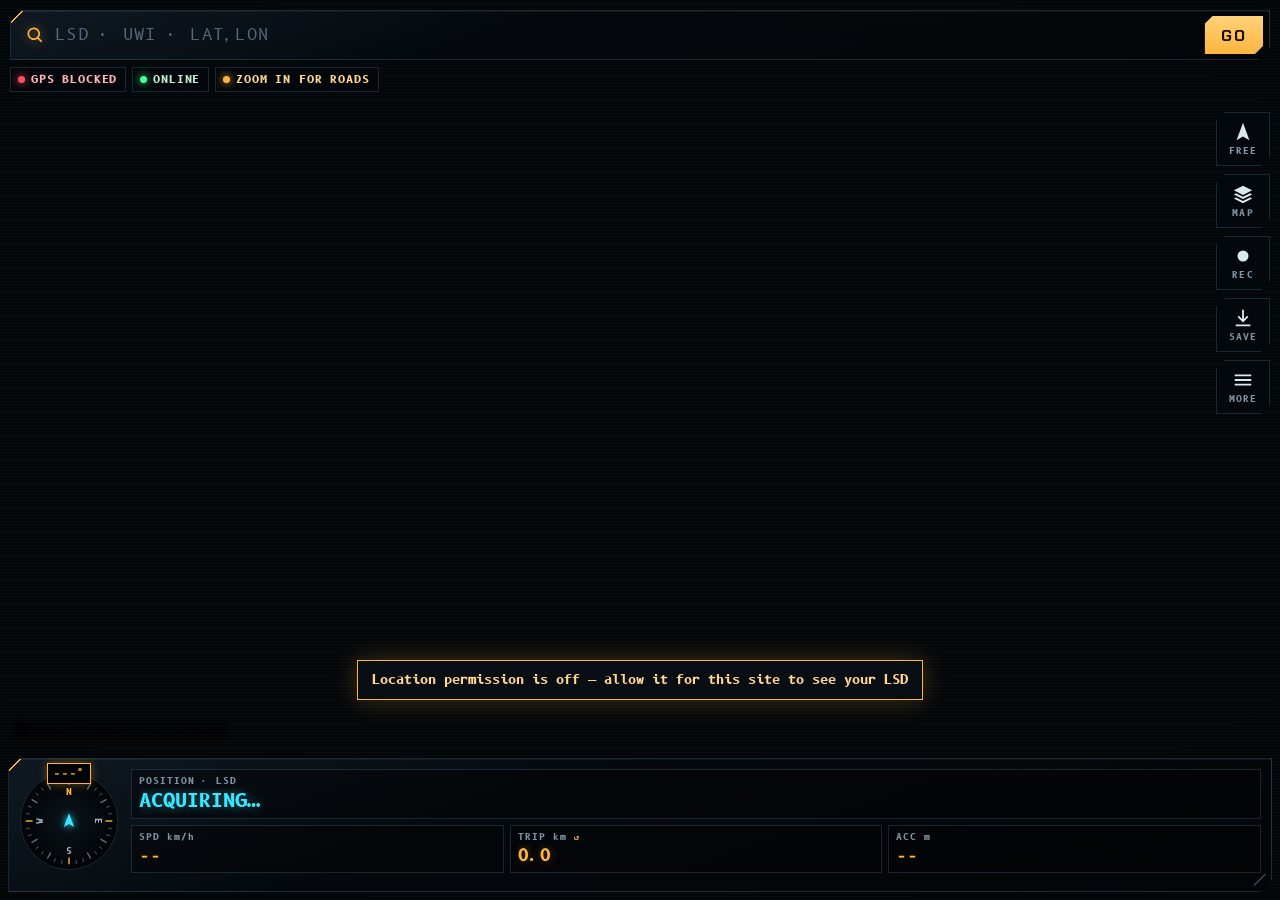
==== index.html @ f32aede1 "LEASELINE: Alberta lease navigation web app Offline LSD lookup for all of Alberta, province road lay" ====
<!DOCTYPE html>
<html lang="en">
<head>
<meta charset="utf-8">
<meta name="viewport" content="width=device-width,initial-scale=1,maximum-scale=1,viewport-fit=cover">
<meta name="theme-color" content="#04070a">
<meta name="apple-mobile-web-app-capable" content="yes">
<meta name="mobile-web-app-capable" content="yes">
<meta name="apple-mobile-web-app-status-bar-style" content="black-translucent">
<meta name="apple-mobile-web-app-title" content="Leaseline">
<title>LEASELINE — Alberta Lease Navigation</title>
<link rel="manifest" href="manifest.webmanifest">
<link rel="icon" href="icons/icon-192.png">
<link rel="apple-touch-icon" href="icons/apple-touch-icon.png">
<link rel="stylesheet" href="vendor/maplibre-gl.css">
<link rel="stylesheet" href="css/app.css">
</head>
<body>
<div id="map"></div>
<canvas id="labels"></canvas>
<div id="vignette"></div>

<!-- top: search + status -->
<header id="top">
  <form id="searchForm" class="glass cut" autocomplete="off">
    <svg class="ico" viewBox="0 0 24 24"><path d="M10.5 3a7.5 7.5 0 0 1 5.9 12.1l4.2 4.2-1.4 1.4-4.2-4.2A7.5 7.5 0 1 1 10.5 3zm0 2a5.5 5.5 0 1 0 0 11 5.5 5.5 0 0 0 0-11z"/></svg>
    <input id="q" inputmode="text" spellcheck="false" autocapitalize="characters" placeholder="LSD · UWI · LAT,LON">
    <button type="submit" class="go">GO</button>
  </form>
  <div id="suggest" class="glass hidden"></div>
  <div id="chips">
    <span class="chip" id="chipGps"><i></i>GPS —</span>
    <span class="chip" id="chipNet"><i></i>NET</span>
    <span class="chip" id="chipData"><i></i>ROADS —</span>
  </div>
</header>

<!-- nav banner -->
<section id="navBanner" class="glass cut hidden">
  <div class="mvr"><svg id="mvrIcon" viewBox="0 0 64 64"></svg></div>
  <div class="mvt">
    <div class="mvd"><b id="mvDist">—</b><span id="mvKm"></span></div>
    <div id="mvText">—</div>
    <div id="mvNext" class="dim"></div>
  </div>
</section>

<!-- right rail -->
<nav id="rail">
  <button class="rb" id="bFollow" title="Follow"><svg viewBox="0 0 24 24"><path d="M12 2l7 19-7-4-7 4z"/></svg><span>FREE</span></button>
  <button class="rb" id="bLayers" title="Layers"><svg viewBox="0 0 24 24"><path d="M12 3l10 5-10 5L2 8zm-7.6 8.3L12 15l7.6-3.7L22 12.5 12 17.5 2 12.5zm0 4.5L12 19.5l7.6-3.7L22 17 12 22 2 17z"/></svg><span>MAP</span></button>
  <button class="rb" id="bRec" title="Record track"><svg viewBox="0 0 24 24"><circle cx="12" cy="12" r="6"/></svg><span>REC</span></button>
  <button class="rb" id="bPacks" title="Offline"><svg viewBox="0 0 24 24"><path d="M11 3h2v10l3.5-3.5 1.4 1.4L12 16.8l-5.9-5.9 1.4-1.4L11 13zM4 19h16v2H4z"/></svg><span>SAVE</span></button>
  <button class="rb" id="bMenu" title="Menu"><svg viewBox="0 0 24 24"><path d="M3 6h18v2H3zm0 5h18v2H3zm0 5h18v2H3z"/></svg><span>MORE</span></button>
</nav>

<!-- probe (tap on map) -->
<div id="probe" class="glass cut hidden"></div>

<!-- bottom HUD -->
<footer id="hud" class="glass cut">
  <div id="hsiWrap">
    <svg id="hsi" viewBox="-60 -60 120 120"></svg>
    <div id="hdgBox">---°</div>
  </div>
  <div id="readouts">
    <div class="ro wide"><label>POSITION · LSD</label><b id="roLsd">ACQUIRING…</b></div>
    <div class="ro"><label>SPD km/h</label><b id="roSpd">--</b></div>
    <div class="ro tap" id="roOdoBox"><label>TRIP km <em>↺</em></label><b id="roOdo">0.0</b></div>
    <div class="ro"><label>ACC m</label><b id="roAcc">--</b></div>
  </div>
  <div id="target" class="hidden">
    <div class="tgtTop">
      <div><label>TARGET</label><b id="tgLabel">—</b></div>
      <div class="tgtNums"><span id="tgDist">—</span><span id="tgBrg">—</span></div>
      <button class="x" id="tgClear" aria-label="Clear target">✕</button>
    </div>
    <div class="tgtBtns">
      <button class="act prime" id="bRoute">ROUTE</button>
      <button class="act" id="bWx">LEASE WX</button>
      <button class="act" id="bShare">SHARE</button>
      <button class="act" id="bPin">PIN</button>
    </div>
  </div>
  <div id="navBar" class="hidden">
    <div class="ro"><label>REMAIN</label><b id="nvRem">—</b></div>
    <div class="ro"><label>ETA</label><b id="nvEta">—</b></div>
    <div class="ro"><label>ROUTE km</label><b id="nvAlong">—</b></div>
    <button class="act" id="bLog">ROAD LOG</button>
    <button class="act warn" id="bEnd">END</button>
  </div>
</footer>

<!-- sheets -->
<div id="sheetBack" class="hidden"></div>
<section id="sheet" class="glass cut hidden"><div class="grab"></div><div id="sheetBody"></div></section>

<div id="toast" class="hidden"></div>
<div id="busy" class="hidden"><div class="ring"></div><div id="busyText">WORKING</div></div>

<!-- boot -->
<div id="boot">
  <div class="bootGrid"></div>
  <div class="bootInner">
    <div class="logo"><span>LEASE</span><span class="l2">LINE</span></div>
    <div class="sub">ALBERTA LEASE NAVIGATION SYSTEM</div>
    <ul id="bootLog"></ul>
    <div class="bar"><i id="bootBar"></i></div>
  </div>
</div>

<script src="vendor/maplibre-gl.js"></script>
<script type="module" src="js/app.js"></script>
</body>
</html>
---- vendor/maplibre-gl.css ----
.maplibregl-map{font:12px/20px Helvetica Neue,Arial,Helvetica,sans-serif;overflow:hidden;position:relative;-webkit-tap-highlight-color:rgb(0 0 0/0)}.maplibregl-canvas{left:0;position:absolute;top:0}.maplibregl-map:fullscreen{height:100%;width:100%}.maplibregl-ctrl-group button.maplibregl-ctrl-compass{touch-action:none}.maplibregl-canvas-container.maplibregl-interactive,.maplibregl-ctrl-group button.maplibregl-ctrl-compass{cursor:grab;-webkit-user-select:none;-moz-user-select:none;user-select:none}.maplibregl-canvas-container.maplibregl-interactive.maplibregl-track-pointer{cursor:pointer}.maplibregl-canvas-container.maplibregl-interactive:active,.maplibregl-ctrl-group button.maplibregl-ctrl-compass:active{cursor:grabbing}.maplibregl-canvas-container.maplibregl-touch-zoom-rotate,.maplibregl-canvas-container.maplibregl-touch-zoom-rotate .maplibregl-canvas{touch-action:pan-x pan-y}.maplibregl-canvas-container.maplibregl-touch-drag-pan,.maplibregl-canvas-container.maplibregl-touch-drag-pan .maplibregl-canvas{touch-action:pinch-zoom}.maplibregl-canvas-container.maplibregl-touch-zoom-rotate.maplibregl-touch-drag-pan,.maplibregl-canvas-container.maplibregl-touch-zoom-rotate.maplibregl-touch-drag-pan .maplibregl-canvas{touch-action:none}.maplibregl-canvas-container.maplibregl-touch-drag-pan.maplibregl-cooperative-gestures,.maplibregl-canvas-container.maplibregl-touch-drag-pan.maplibregl-cooperative-gestures .maplibregl-canvas{touch-action:pan-x pan-y}.maplibregl-ctrl-bottom-left,.maplibregl-ctrl-bottom-right,.maplibregl-ctrl-top-left,.maplibregl-ctrl-top-right{pointer-events:none;position:absolute;z-index:2}.maplibregl-ctrl-top-left{left:0;top:0}.maplibregl-ctrl-top-right{right:0;top:0}.maplibregl-ctrl-bottom-left{bottom:0;left:0}.maplibregl-ctrl-bottom-right{bottom:0;right:0}.maplibregl-ctrl{clear:both;pointer-events:auto;transform:translate(0)}.maplibregl-ctrl-top-left .maplibregl-ctrl{float:left;margin:10px 0 0 10px}.maplibregl-ctrl-top-right .maplibregl-ctrl{float:right;margin:10px 10px 0 0}.maplibregl-ctrl-bottom-left .maplibregl-ctrl{float:left;margin:0 0 10px 10px}.maplibregl-ctrl-bottom-right .maplibregl-ctrl{float:right;margin:0 10px 10px 0}.maplibregl-ctrl-group{background:#fff;border-radius:4px}.maplibregl-ctrl-group:not(:empty){box-shadow:0 0 0 2px rgba(0,0,0,.1)}@media (forced-colors:active){.maplibregl-ctrl-group:not(:empty){box-shadow:0 0 0 2px ButtonText}}.maplibregl-ctrl-group button{background-color:transparent;border:0;box-sizing:border-box;cursor:pointer;display:block;height:29px;outline:none;padding:0;width:29px}.maplibregl-ctrl-group button+button{border-top:1px solid #ddd}.maplibregl-ctrl button .maplibregl-ctrl-icon{background-position:50%;background-repeat:no-repeat;display:block;height:100%;width:100%}@media (forced-colors:active){.maplibregl-ctrl-icon{background-color:transparent}.maplibregl-ctrl-group button+button{border-top:1px solid ButtonText}}.maplibregl-ctrl button::-moz-focus-inner{border:0;padding:0}.maplibregl-ctrl-attrib-button:focus,.maplibregl-ctrl-group button:focus{box-shadow:0 0 2px 2px #0096ff}.maplibregl-ctrl button:disabled{cursor:not-allowed}.maplibregl-ctrl button:disabled .maplibregl-ctrl-icon{opacity:.25}@media (hover:hover){.maplibregl-ctrl button:not(:disabled):hover{background-color:rgba(0,0,0,.05)}}.maplibregl-ctrl button:not(:disabled):active{background-color:rgba(0,0,0,.05)}.maplibregl-ctrl-group button:focus:focus-visible{box-shadow:0 0 2px 2px #0096ff}.maplibregl-ctrl-group button:focus:not(:focus-visible){box-shadow:none}.maplibregl-ctrl-group button:focus:first-child{border-radius:4px 4px 0 0}.maplibregl-ctrl-group button:focus:last-child{border-radius:0 0 4px 4px}.maplibregl-ctrl-group button:focus:only-child{border-radius:inherit}.maplibregl-ctrl button.maplibregl-ctrl-zoom-out .maplibregl-ctrl-icon{background-image:url("data:image/svg+xml;charset=utf-8,%3Csvg xmlns='http://www.w3.org/2000/svg' width='29' height='29' fill='%23333' viewBox='0 0 29 29'%3E%3Cpath d='M10 13c-.75 0-1.5.75-1.5 1.5S9.25 16 10 16h9c.75 0 1.5-.75 1.5-1.5S19.75 13 19 13z'/%3E%3C/svg%3E")}.maplibregl-ctrl button.maplibregl-ctrl-zoom-in .maplibregl-ctrl-icon{background-image:url("data:image/svg+xml;charset=utf-8,%3Csvg xmlns='http://www.w3.org/2000/svg' width='29' height='29' fill='%23333' viewBox='0 0 29 29'%3E%3Cpath d='M14.5 8.5c-.75 0-1.5.75-1.5 1.5v3h-3c-.75 0-1.5.75-1.5 1.5S9.25 16 10 16h3v3c0 .75.75 1.5 1.5 1.5S16 19.75 16 19v-3h3c.75 0 1.5-.75 1.5-1.5S19.75 13 19 13h-3v-3c0-.75-.75-1.5-1.5-1.5'/%3E%3C/svg%3E")}@media (forced-colors:active){.maplibregl-ctrl button.maplibregl-ctrl-zoom-out .maplibregl-ctrl-icon{background-image:url("data:image/svg+xml;charset=utf-8,%3Csvg xmlns='http://www.w3.org/2000/svg' width='29' height='29' fill='%23fff' viewBox='0 0 29 29'%3E%3Cpath d='M10 13c-.75 0-1.5.75-1.5 1.5S9.25 16 10 16h9c.75 0 1.5-.75 1.5-1.5S19.75 13 19 13z'/%3E%3C/svg%3E")}.maplibregl-ctrl button.maplibregl-ctrl-zoom-in .maplibregl-ctrl-icon{background-image:url("data:image/svg+xml;charset=utf-8,%3Csvg xmlns='http://www.w3.org/2000/svg' width='29' height='29' fill='%23fff' viewBox='0 0 29 29'%3E%3Cpath d='M14.5 8.5c-.75 0-1.5.75-1.5 1.5v3h-3c-.75 0-1.5.75-1.5 1.5S9.25 16 10 16h3v3c0 .75.75 1.5 1.5 1.5S16 19.75 16 19v-3h3c.75 0 1.5-.75 1.5-1.5S19.75 13 19 13h-3v-3c0-.75-.75-1.5-1.5-1.5'/%3E%3C/svg%3E")}}@media (forced-colors:active) and (prefers-color-scheme:light){.maplibregl-ctrl button.maplibregl-ctrl-zoom-out .maplibregl-ctrl-icon{background-image:url("data:image/svg+xml;charset=utf-8,%3Csvg xmlns='http://www.w3.org/2000/svg' width='29' height='29' viewBox='0 0 29 29'%3E%3Cpath d='M10 13c-.75 0-1.5.75-1.5 1.5S9.25 16 10 16h9c.75 0 1.5-.75 1.5-1.5S19.75 13 19 13z'/%3E%3C/svg%3E")}.maplibregl-ctrl button.maplibregl-ctrl-zoom-in .maplibregl-ctrl-icon{background-image:url("data:image/svg+xml;charset=utf-8,%3Csvg xmlns='http://www.w3.org/2000/svg' width='29' height='29' viewBox='0 0 29 29'%3E%3Cpath d='M14.5 8.5c-.75 0-1.5.75-1.5 1.5v3h-3c-.75 0-1.5.75-1.5 1.5S9.25 16 10 16h3v3c0 .75.75 1.5 1.5 1.5S16 19.75 16 19v-3h3c.75 0 1.5-.75 1.5-1.5S19.75 13 19 13h-3v-3c0-.75-.75-1.5-1.5-1.5'/%3E%3C/svg%3E")}}.maplibregl-ctrl button.maplibregl-ctrl-fullscreen .maplibregl-ctrl-icon{background-image:url("data:image/svg+xml;charset=utf-8,%3Csvg xmlns='http://www.w3.org/2000/svg' width='29' height='29' fill='%23333' viewBox='0 0 29 29'%3E%3Cpath d='M24 16v5.5c0 1.75-.75 2.5-2.5 2.5H16v-1l3-1.5-4-5.5 1-1 5.5 4 1.5-3zM6 16l1.5 3 5.5-4 1 1-4 5.5 3 1.5v1H7.5C5.75 24 5 23.25 5 21.5V16zm7-11v1l-3 1.5 4 5.5-1 1-5.5-4L6 13H5V7.5C5 5.75 5.75 5 7.5 5zm11 2.5c0-1.75-.75-2.5-2.5-2.5H16v1l3 1.5-4 5.5 1 1 5.5-4 1.5 3h1z'/%3E%3C/svg%3E")}.maplibregl-ctrl button.maplibregl-ctrl-shrink .maplibregl-ctrl-icon{background-image:url("data:image/svg+xml;charset=utf-8,%3Csvg xmlns='http://www.w3.org/2000/svg' width='29' height='29' viewBox='0 0 29 29'%3E%3Cpath d='M18.5 16c-1.75 0-2.5.75-2.5 2.5V24h1l1.5-3 5.5 4 1-1-4-5.5 3-1.5v-1zM13 18.5c0-1.75-.75-2.5-2.5-2.5H5v1l3 1.5L4 24l1 1 5.5-4 1.5 3h1zm3-8c0 1.75.75 2.5 2.5 2.5H24v-1l-3-1.5L25 5l-1-1-5.5 4L17 5h-1zM10.5 13c1.75 0 2.5-.75 2.5-2.5V5h-1l-1.5 3L5 4 4 5l4 5.5L5 12v1z'/%3E%3C/svg%3E")}@media (forced-colors:active){.maplibregl-ctrl button.maplibregl-ctrl-fullscreen .maplibregl-ctrl-icon{background-image:url("data:image/svg+xml;charset=utf-8,%3Csvg xmlns='http://www.w3.org/2000/svg' width='29' height='29' fill='%23fff' viewBox='0 0 29 29'%3E%3Cpath d='M24 16v5.5c0 1.75-.75 2.5-2.5 2.5H16v-1l3-1.5-4-5.5 1-1 5.5 4 1.5-3zM6 16l1.5 3 5.5-4 1 1-4 5.5 3 1.5v1H7.5C5.75 24 5 23.25 5 21.5V16zm7-11v1l-3 1.5 4 5.5-1 1-5.5-4L6 13H5V7.5C5 5.75 5.75 5 7.5 5zm11 2.5c0-1.75-.75-2.5-2.5-2.5H16v1l3 1.5-4 5.5 1 1 5.5-4 1.5 3h1z'/%3E%3C/svg%3E")}.maplibregl-ctrl button.maplibregl-ctrl-shrink .maplibregl-ctrl-icon{background-image:url("data:image/svg+xml;charset=utf-8,%3Csvg xmlns='http://www.w3.org/2000/svg' width='29' height='29' fill='%23fff' viewBox='0 0 29 29'%3E%3Cpath d='M18.5 16c-1.75 0-2.5.75-2.5 2.5V24h1l1.5-3 5.5 4 1-1-4-5.5 3-1.5v-1zM13 18.5c0-1.75-.75-2.5-2.5-2.5H5v1l3 1.5L4 24l1 1 5.5-4 1.5 3h1zm3-8c0 1.75.75 2.5 2.5 2.5H24v-1l-3-1.5L25 5l-1-1-5.5 4L17 5h-1zM10.5 13c1.75 0 2.5-.75 2.5-2.5V5h-1l-1.5 3L5 4 4 5l4 5.5L5 12v1z'/%3E%3C/svg%3E")}}@media (forced-colors:active) and (prefers-color-scheme:light){.maplibregl-ctrl button.maplibregl-ctrl-fullscreen .maplibregl-ctrl-icon{background-image:url("data:image/svg+xml;charset=utf-8,%3Csvg xmlns='http://www.w3.org/2000/svg' width='29' height='29' viewBox='0 0 29 29'%3E%3Cpath d='M24 16v5.5c0 1.75-.75 2.5-2.5 2.5H16v-1l3-1.5-4-5.5 1-1 5.5 4 1.5-3zM6 16l1.5 3 5.5-4 1 1-4 5.5 3 1.5v1H7.5C5.75 24 5 23.25 5 21.5V16zm7-11v1l-3 1.5 4 5.5-1 1-5.5-4L6 13H5V7.5C5 5.75 5.75 5 7.5 5zm11 2.5c0-1.75-.75-2.5-2.5-2.5H16v1l3 1.5-4 5.5 1 1 5.5-4 1.5 3h1z'/%3E%3C/svg%3E")}.maplibregl-ctrl button.maplibregl-ctrl-shrink .maplibregl-ctrl-icon{background-image:url("data:image/svg+xml;charset=utf-8,%3Csvg xmlns='http://www.w3.org/2000/svg' width='29' height='29' viewBox='0 0 29 29'%3E%3Cpath d='M18.5 16c-1.75 0-2.5.75-2.5 2.5V24h1l1.5-3 5.5 4 1-1-4-5.5 3-1.5v-1zM13 18.5c0-1.75-.75-2.5-2.5-2.5H5v1l3 1.5L4 24l1 1 5.5-4 1.5 3h1zm3-8c0 1.75.75 2.5 2.5 2.5H24v-1l-3-1.5L25 5l-1-1-5.5 4L17 5h-1zM10.5 13c1.75 0 2.5-.75 2.5-2.5V5h-1l-1.5 3L5 4 4 5l4 5.5L5 12v1z'/%3E%3C/svg%3E")}}.maplibregl-ctrl button.maplibregl-ctrl-compass .maplibregl-ctrl-icon{background-image:url("data:image/svg+xml;charset=utf-8,%3Csvg xmlns='http://www.w3.org/2000/svg' width='29' height='29' fill='%23333' viewBox='0 0 29 29'%3E%3Cpath d='m10.5 14 4-8 4 8z'/%3E%3Cpath fill='%23ccc' d='m10.5 16 4 8 4-8z'/%3E%3C/svg%3E")}@media (forced-colors:active){.maplibregl-ctrl button.maplibregl-ctrl-compass .maplibregl-ctrl-icon{background-image:url("data:image/svg+xml;charset=utf-8,%3Csvg xmlns='http://www.w3.org/2000/svg' width='29' height='29' fill='%23fff' viewBox='0 0 29 29'%3E%3Cpath d='m10.5 14 4-8 4 8z'/%3E%3Cpath fill='%23ccc' d='m10.5 16 4 8 4-8z'/%3E%3C/svg%3E")}}@media (forced-colors:active) and (prefers-color-scheme:light){.maplibregl-ctrl button.maplibregl-ctrl-compass .maplibregl-ctrl-icon{background-image:url("data:image/svg+xml;charset=utf-8,%3Csvg xmlns='http://www.w3.org/2000/svg' width='29' height='29' viewBox='0 0 29 29'%3E%3Cpath d='m10.5 14 4-8 4 8z'/%3E%3Cpath fill='%23ccc' d='m10.5 16 4 8 4-8z'/%3E%3C/svg%3E")}}.maplibregl-ctrl button.maplibregl-ctrl-globe .maplibregl-ctrl-icon{background-image:url("data:image/svg+xml;charset=utf-8,%3Csvg xmlns='http://www.w3.org/2000/svg' width='22' height='22' fill='none' stroke='%23333' viewBox='0 0 22 22'%3E%3Ccircle cx='11' cy='11' r='8.5'/%3E%3Cpath d='M17.5 11c0 4.819-3.02 8.5-6.5 8.5S4.5 15.819 4.5 11 7.52 2.5 11 2.5s6.5 3.681 6.5 8.5Z'/%3E%3Cpath d='M13.5 11c0 2.447-.331 4.64-.853 6.206-.262.785-.562 1.384-.872 1.777-.314.399-.58.517-.775.517s-.461-.118-.775-.517c-.31-.393-.61-.992-.872-1.777C8.831 15.64 8.5 13.446 8.5 11s.331-4.64.853-6.206c.262-.785.562-1.384.872-1.777.314-.399.58-.517.775-.517s.461.118.775.517c.31.393.61.992.872 1.777.522 1.565.853 3.76.853 6.206Z'/%3E%3Cpath d='M11 7.5c-1.909 0-3.622-.166-4.845-.428-.616-.132-1.08-.283-1.379-.434a1.3 1.3 0 0 1-.224-.138q.07-.058.224-.138c.299-.151.763-.302 1.379-.434C7.378 5.666 9.091 5.5 11 5.5s3.622.166 4.845.428c.616.132 1.08.283 1.379.434.105.053.177.1.224.138q-.07.058-.224.138c-.299.151-.763.302-1.379.434-1.223.262-2.936.428-4.845.428ZM4.486 6.436ZM11 16.5c-1.909 0-3.622-.166-4.845-.428-.616-.132-1.08-.283-1.379-.434a1.3 1.3 0 0 1-.224-.138 1.3 1.3 0 0 1 .224-.138c.299-.151.763-.302 1.379-.434C7.378 14.666 9.091 14.5 11 14.5s3.622.166 4.845.428c.616.132 1.08.283 1.379.434.105.053.177.1.224.138a1.3 1.3 0 0 1-.224.138c-.299.151-.763.302-1.379.434-1.223.262-2.936.428-4.845.428Zm-6.514-1.064ZM11 12.5c-2.46 0-4.672-.222-6.255-.574-.796-.177-1.406-.38-1.805-.59a1.5 1.5 0 0 1-.39-.272.3.3 0 0 1-.047-.064.3.3 0 0 1 .048-.064c.066-.073.189-.167.389-.272.399-.21 1.009-.413 1.805-.59C6.328 9.722 8.54 9.5 11 9.5s4.672.222 6.256.574c.795.177 1.405.38 1.804.59.2.105.323.2.39.272a.3.3 0 0 1 .047.064.3.3 0 0 1-.048.064 1.4 1.4 0 0 1-.389.272c-.399.21-1.009.413-1.804.59-1.584.352-3.796.574-6.256.574Zm-8.501-1.51v.002zm0 .018v.002zm17.002.002v-.002zm0-.018v-.002z'/%3E%3C/svg%3E")}.maplibregl-ctrl button.maplibregl-ctrl-globe-enabled .maplibregl-ctrl-icon{background-image:url("data:image/svg+xml;charset=utf-8,%3Csvg xmlns='http://www.w3.org/2000/svg' width='22' height='22' fill='none' stroke='%2333b5e5' viewBox='0 0 22 22'%3E%3Ccircle cx='11' cy='11' r='8.5'/%3E%3Cpath d='M17.5 11c0 4.819-3.02 8.5-6.5 8.5S4.5 15.819 4.5 11 7.52 2.5 11 2.5s6.5 3.681 6.5 8.5Z'/%3E%3Cpath d='M13.5 11c0 2.447-.331 4.64-.853 6.206-.262.785-.562 1.384-.872 1.777-.314.399-.58.517-.775.517s-.461-.118-.775-.517c-.31-.393-.61-.992-.872-1.777C8.831 15.64 8.5 13.446 8.5 11s.331-4.64.853-6.206c.262-.785.562-1.384.872-1.777.314-.399.58-.517.775-.517s.461.118.775.517c.31.393.61.992.872 1.777.522 1.565.853 3.76.853 6.206Z'/%3E%3Cpath d='M11 7.5c-1.909 0-3.622-.166-4.845-.428-.616-.132-1.08-.283-1.379-.434a1.3 1.3 0 0 1-.224-.138q.07-.058.224-.138c.299-.151.763-.302 1.379-.434C7.378 5.666 9.091 5.5 11 5.5s3.622.166 4.845.428c.616.132 1.08.283 1.379.434.105.053.177.1.224.138q-.07.058-.224.138c-.299.151-.763.302-1.379.434-1.223.262-2.936.428-4.845.428ZM4.486 6.436ZM11 16.5c-1.909 0-3.622-.166-4.845-.428-.616-.132-1.08-.283-1.379-.434a1.3 1.3 0 0 1-.224-.138 1.3 1.3 0 0 1 .224-.138c.299-.151.763-.302 1.379-.434C7.378 14.666 9.091 14.5 11 14.5s3.622.166 4.845.428c.616.132 1.08.283 1.379.434.105.053.177.1.224.138a1.3 1.3 0 0 1-.224.138c-.299.151-.763.302-1.379.434-1.223.262-2.936.428-4.845.428Zm-6.514-1.064ZM11 12.5c-2.46 0-4.672-.222-6.255-.574-.796-.177-1.406-.38-1.805-.59a1.5 1.5 0 0 1-.39-.272.3.3 0 0 1-.047-.064.3.3 0 0 1 .048-.064c.066-.073.189-.167.389-.272.399-.21 1.009-.413 1.805-.59C6.328 9.722 8.54 9.5 11 9.5s4.672.222 6.256.574c.795.177 1.405.38 1.804.59.2.105.323.2.39.272a.3.3 0 0 1 .047.064.3.3 0 0 1-.048.064 1.4 1.4 0 0 1-.389.272c-.399.21-1.009.413-1.804.59-1.584.352-3.796.574-6.256.574Zm-8.501-1.51v.002zm0 .018v.002zm17.002.002v-.002zm0-.018v-.002z'/%3E%3C/svg%3E")}.maplibregl-ctrl button.maplibregl-ctrl-terrain .maplibregl-ctrl-icon{background-image:url("data:image/svg+xml;charset=utf-8,%3Csvg xmlns='http://www.w3.org/2000/svg' width='22' height='22' fill='%23333' viewBox='0 0 22 22'%3E%3Cpath d='m1.754 13.406 4.453-4.851 3.09 3.09 3.281 3.277.969-.969-3.309-3.312 3.844-4.121 6.148 6.886h1.082v-.855l-7.207-8.07-4.84 5.187L6.169 6.57l-5.48 5.965v.871ZM.688 16.844h20.625v1.375H.688Zm0 0'/%3E%3C/svg%3E")}.maplibregl-ctrl button.maplibregl-ctrl-terrain-enabled .maplibregl-ctrl-icon{background-image:url("data:image/svg+xml;charset=utf-8,%3Csvg xmlns='http://www.w3.org/2000/svg' width='22' height='22' fill='%2333b5e5' viewBox='0 0 22 22'%3E%3Cpath d='m1.754 13.406 4.453-4.851 3.09 3.09 3.281 3.277.969-.969-3.309-3.312 3.844-4.121 6.148 6.886h1.082v-.855l-7.207-8.07-4.84 5.187L6.169 6.57l-5.48 5.965v.871ZM.688 16.844h20.625v1.375H.688Zm0 0'/%3E%3C/svg%3E")}.maplibregl-ctrl button.maplibregl-ctrl-geolocate .maplibregl-ctrl-icon{background-image:url("data:image/svg+xml;charset=utf-8,%3Csvg xmlns='http://www.w3.org/2000/svg' width='29' height='29' fill='%23333' viewBox='0 0 20 20'%3E%3Cpath d='M10 4C9 4 9 5 9 5v.1A5 5 0 0 0 5.1 9H5s-1 0-1 1 1 1 1 1h.1A5 5 0 0 0 9 14.9v.1s0 1 1 1 1-1 1-1v-.1a5 5 0 0 0 3.9-3.9h.1s1 0 1-1-1-1-1-1h-.1A5 5 0 0 0 11 5.1V5s0-1-1-1m0 2.5a3.5 3.5 0 1 1 0 7 3.5 3.5 0 1 1 0-7'/%3E%3Ccircle cx='10' cy='10' r='2'/%3E%3C/svg%3E")}.maplibregl-ctrl button.maplibregl-ctrl-geolocate:disabled .maplibregl-ctrl-icon{background-image:url("data:image/svg+xml;charset=utf-8,%3Csvg xmlns='http://www.w3.org/2000/svg' width='29' height='29' fill='%23aaa' viewBox='0 0 20 20'%3E%3Cpath d='M10 4C9 4 9 5 9 5v.1A5 5 0 0 0 5.1 9H5s-1 0-1 1 1 1 1 1h.1A5 5 0 0 0 9 14.9v.1s0 1 1 1 1-1 1-1v-.1a5 5 0 0 0 3.9-3.9h.1s1 0 1-1-1-1-1-1h-.1A5 5 0 0 0 11 5.1V5s0-1-1-1m0 2.5a3.5 3.5 0 1 1 0 7 3.5 3.5 0 1 1 0-7'/%3E%3Ccircle cx='10' cy='10' r='2'/%3E%3Cpath fill='red' d='m14 5 1 1-9 9-1-1z'/%3E%3C/svg%3E")}.maplibregl-ctrl button.maplibregl-ctrl-geolocate.maplibregl-ctrl-geolocate-active .maplibregl-ctrl-icon{background-image:url("data:image/svg+xml;charset=utf-8,%3Csvg xmlns='http://www.w3.org/2000/svg' width='29' height='29' fill='%2333b5e5' viewBox='0 0 20 20'%3E%3Cpath d='M10 4C9 4 9 5 9 5v.1A5 5 0 0 0 5.1 9H5s-1 0-1 1 1 1 1 1h.1A5 5 0 0 0 9 14.9v.1s0 1 1 1 1-1 1-1v-.1a5 5 0 0 0 3.9-3.9h.1s1 0 1-1-1-1-1-1h-.1A5 5 0 0 0 11 5.1V5s0-1-1-1m0 2.5a3.5 3.5 0 1 1 0 7 3.5 3.5 0 1 1 0-7'/%3E%3Ccircle cx='10' cy='10' r='2'/%3E%3C/svg%3E")}.maplibregl-ctrl button.maplibregl-ctrl-geolocate.maplibregl-ctrl-geolocate-active-error .maplibregl-ctrl-icon{background-image:url("data:image/svg+xml;charset=utf-8,%3Csvg xmlns='http://www.w3.org/2000/svg' width='29' height='29' fill='%23e58978' viewBox='0 0 20 20'%3E%3Cpath d='M10 4C9 4 9 5 9 5v.1A5 5 0 0 0 5.1 9H5s-1 0-1 1 1 1 1 1h.1A5 5 0 0 0 9 14.9v.1s0 1 1 1 1-1 1-1v-.1a5 5 0 0 0 3.9-3.9h.1s1 0 1-1-1-1-1-1h-.1A5 5 0 0 0 11 5.1V5s0-1-1-1m0 2.5a3.5 3.5 0 1 1 0 7 3.5 3.5 0 1 1 0-7'/%3E%3Ccircle cx='10' cy='10' r='2'/%3E%3C/svg%3E")}.maplibregl-ctrl button.maplibregl-ctrl-geolocate.maplibregl-ctrl-geolocate-background .maplibregl-ctrl-icon{background-image:url("data:image/svg+xml;charset=utf-8,%3Csvg xmlns='http://www.w3.org/2000/svg' width='29' height='29' fill='%2333b5e5' viewBox='0 0 20 20'%3E%3Cpath d='M10 4C9 4 9 5 9 5v.1A5 5 0 0 0 5.1 9H5s-1 0-1 1 1 1 1 1h.1A5 5 0 0 0 9 14.9v.1s0 1 1 1 1-1 1-1v-.1a5 5 0 0 0 3.9-3.9h.1s1 0 1-1-1-1-1-1h-.1A5 5 0 0 0 11 5.1V5s0-1-1-1m0 2.5a3.5 3.5 0 1 1 0 7 3.5 3.5 0 1 1 0-7'/%3E%3C/svg%3E")}.maplibregl-ctrl button.maplibregl-ctrl-geolocate.maplibregl-ctrl-geolocate-background-error .maplibregl-ctrl-icon{background-image:url("data:image/svg+xml;charset=utf-8,%3Csvg xmlns='http://www.w3.org/2000/svg' width='29' height='29' fill='%23e54e33' viewBox='0 0 20 20'%3E%3Cpath d='M10 4C9 4 9 5 9 5v.1A5 5 0 0 0 5.1 9H5s-1 0-1 1 1 1 1 1h.1A5 5 0 0 0 9 14.9v.1s0 1 1 1 1-1 1-1v-.1a5 5 0 0 0 3.9-3.9h.1s1 0 1-1-1-1-1-1h-.1A5 5 0 0 0 11 5.1V5s0-1-1-1m0 2.5a3.5 3.5 0 1 1 0 7 3.5 3.5 0 1 1 0-7'/%3E%3C/svg%3E")}.maplibregl-ctrl button.maplibregl-ctrl-geolocate.maplibregl-ctrl-geolocate-waiting .maplibregl-ctrl-icon{animation:maplibregl-spin 2s linear infinite}@media (forced-colors:active){.maplibregl-ctrl button.maplibregl-ctrl-geolocate .maplibregl-ctrl-icon{background-image:url("data:image/svg+xml;charset=utf-8,%3Csvg xmlns='http://www.w3.org/2000/svg' width='29' height='29' fill='%23fff' viewBox='0 0 20 20'%3E%3Cpath d='M10 4C9 4 9 5 9 5v.1A5 5 0 0 0 5.1 9H5s-1 0-1 1 1 1 1 1h.1A5 5 0 0 0 9 14.9v.1s0 1 1 1 1-1 1-1v-.1a5 5 0 0 0 3.9-3.9h.1s1 0 1-1-1-1-1-1h-.1A5 5 0 0 0 11 5.1V5s0-1-1-1m0 2.5a3.5 3.5 0 1 1 0 7 3.5 3.5 0 1 1 0-7'/%3E%3Ccircle cx='10' cy='10' r='2'/%3E%3C/svg%3E")}.maplibregl-ctrl button.maplibregl-ctrl-geolocate:disabled .maplibregl-ctrl-icon{background-image:url("data:image/svg+xml;charset=utf-8,%3Csvg xmlns='http://www.w3.org/2000/svg' width='29' height='29' fill='%23999' viewBox='0 0 20 20'%3E%3Cpath d='M10 4C9 4 9 5 9 5v.1A5 5 0 0 0 5.1 9H5s-1 0-1 1 1 1 1 1h.1A5 5 0 0 0 9 14.9v.1s0 1 1 1 1-1 1-1v-.1a5 5 0 0 0 3.9-3.9h.1s1 0 1-1-1-1-1-1h-.1A5 5 0 0 0 11 5.1V5s0-1-1-1m0 2.5a3.5 3.5 0 1 1 0 7 3.5 3.5 0 1 1 0-7'/%3E%3Ccircle cx='10' cy='10' r='2'/%3E%3Cpath fill='red' d='m14 5 1 1-9 9-1-1z'/%3E%3C/svg%3E")}.maplibregl-ctrl button.maplibregl-ctrl-geolocate.maplibregl-ctrl-geolocate-active .maplibregl-ctrl-icon{background-image:url("data:image/svg+xml;charset=utf-8,%3Csvg xmlns='http://www.w3.org/2000/svg' width='29' height='29' fill='%2333b5e5' viewBox='0 0 20 20'%3E%3Cpath d='M10 4C9 4 9 5 9 5v.1A5 5 0 0 0 5.1 9H5s-1 0-1 1 1 1 1 1h.1A5 5 0 0 0 9 14.9v.1s0 1 1 1 1-1 1-1v-.1a5 5 0 0 0 3.9-3.9h.1s1 0 1-1-1-1-1-1h-.1A5 5 0 0 0 11 5.1V5s0-1-1-1m0 2.5a3.5 3.5 0 1 1 0 7 3.5 3.5 0 1 1 0-7'/%3E%3Ccircle cx='10' cy='10' r='2'/%3E%3C/svg%3E")}.maplibregl-ctrl button.maplibregl-ctrl-geolocate.maplibregl-ctrl-geolocate-active-error .maplibregl-ctrl-icon{background-image:url("data:image/svg+xml;charset=utf-8,%3Csvg xmlns='http://www.w3.org/2000/svg' width='29' height='29' fill='%23e58978' viewBox='0 0 20 20'%3E%3Cpath d='M10 4C9 4 9 5 9 5v.1A5 5 0 0 0 5.1 9H5s-1 0-1 1 1 1 1 1h.1A5 5 0 0 0 9 14.9v.1s0 1 1 1 1-1 1-1v-.1a5 5 0 0 0 3.9-3.9h.1s1 0 1-1-1-1-1-1h-.1A5 5 0 0 0 11 5.1V5s0-1-1-1m0 2.5a3.5 3.5 0 1 1 0 7 3.5 3.5 0 1 1 0-7'/%3E%3Ccircle cx='10' cy='10' r='2'/%3E%3C/svg%3E")}.maplibregl-ctrl button.maplibregl-ctrl-geolocate.maplibregl-ctrl-geolocate-background .maplibregl-ctrl-icon{background-image:url("data:image/svg+xml;charset=utf-8,%3Csvg xmlns='http://www.w3.org/2000/svg' width='29' height='29' fill='%2333b5e5' viewBox='0 0 20 20'%3E%3Cpath d='M10 4C9 4 9 5 9 5v.1A5 5 0 0 0 5.1 9H5s-1 0-1 1 1 1 1 1h.1A5 5 0 0 0 9 14.9v.1s0 1 1 1 1-1 1-1v-.1a5 5 0 0 0 3.9-3.9h.1s1 0 1-1-1-1-1-1h-.1A5 5 0 0 0 11 5.1V5s0-1-1-1m0 2.5a3.5 3.5 0 1 1 0 7 3.5 3.5 0 1 1 0-7'/%3E%3C/svg%3E")}.maplibregl-ctrl button.maplibregl-ctrl-geolocate.maplibregl-ctrl-geolocate-background-error .maplibregl-ctrl-icon{background-image:url("data:image/svg+xml;charset=utf-8,%3Csvg xmlns='http://www.w3.org/2000/svg' width='29' height='29' fill='%23e54e33' viewBox='0 0 20 20'%3E%3Cpath d='M10 4C9 4 9 5 9 5v.1A5 5 0 0 0 5.1 9H5s-1 0-1 1 1 1 1 1h.1A5 5 0 0 0 9 14.9v.1s0 1 1 1 1-1 1-1v-.1a5 5 0 0 0 3.9-3.9h.1s1 0 1-1-1-1-1-1h-.1A5 5 0 0 0 11 5.1V5s0-1-1-1m0 2.5a3.5 3.5 0 1 1 0 7 3.5 3.5 0 1 1 0-7'/%3E%3C/svg%3E")}}@media (forced-colors:active) and (prefers-color-scheme:light){.maplibregl-ctrl button.maplibregl-ctrl-geolocate .maplibregl-ctrl-icon{background-image:url("data:image/svg+xml;charset=utf-8,%3Csvg xmlns='http://www.w3.org/2000/svg' width='29' height='29' viewBox='0 0 20 20'%3E%3Cpath d='M10 4C9 4 9 5 9 5v.1A5 5 0 0 0 5.1 9H5s-1 0-1 1 1 1 1 1h.1A5 5 0 0 0 9 14.9v.1s0 1 1 1 1-1 1-1v-.1a5 5 0 0 0 3.9-3.9h.1s1 0 1-1-1-1-1-1h-.1A5 5 0 0 0 11 5.1V5s0-1-1-1m0 2.5a3.5 3.5 0 1 1 0 7 3.5 3.5 0 1 1 0-7'/%3E%3Ccircle cx='10' cy='10' r='2'/%3E%3C/svg%3E")}.maplibregl-ctrl button.maplibregl-ctrl-geolocate:disabled .maplibregl-ctrl-icon{background-image:url("data:image/svg+xml;charset=utf-8,%3Csvg xmlns='http://www.w3.org/2000/svg' width='29' height='29' fill='%23666' viewBox='0 0 20 20'%3E%3Cpath d='M10 4C9 4 9 5 9 5v.1A5 5 0 0 0 5.1 9H5s-1 0-1 1 1 1 1 1h.1A5 5 0 0 0 9 14.9v.1s0 1 1 1 1-1 1-1v-.1a5 5 0 0 0 3.9-3.9h.1s1 0 1-1-1-1-1-1h-.1A5 5 0 0 0 11 5.1V5s0-1-1-1m0 2.5a3.5 3.5 0 1 1 0 7 3.5 3.5 0 1 1 0-7'/%3E%3Ccircle cx='10' cy='10' r='2'/%3E%3Cpath fill='red' d='m14 5 1 1-9 9-1-1z'/%3E%3C/svg%3E")}}@keyframes maplibregl-spin{0%{transform:rotate(0deg)}to{transform:rotate(1turn)}}a.maplibregl-ctrl-logo{background-image:url("data:image/svg+xml;charset=utf-8,%3Csvg xmlns='http://www.w3.org/2000/svg' width='88' height='23' fill='none'%3E%3Cpath fill='%23000' fill-opacity='.4' fill-rule='evenodd' d='M17.408 16.796h-1.827l2.501-12.095h.198l3.324 6.533.988 2.19.988-2.19 3.258-6.533h.181l2.6 12.095h-1.81l-1.218-5.644-.362-1.71-.658 1.71-2.929 5.644h-.098l-2.914-5.644-.757-1.71-.345 1.71zm1.958-3.42-.726 3.663a1.255 1.255 0 0 1-1.232 1.011h-1.827a1.255 1.255 0 0 1-1.229-1.509l2.501-12.095a1.255 1.255 0 0 1 1.23-1.001h.197a1.25 1.25 0 0 1 1.12.685l3.19 6.273 3.125-6.263a1.25 1.25 0 0 1 1.123-.695h.181a1.255 1.255 0 0 1 1.227.991l1.443 6.71a5 5 0 0 1 .314-.787l.009-.016a4.6 4.6 0 0 1 1.777-1.887c.782-.46 1.668-.667 2.611-.667a4.6 4.6 0 0 1 1.7.32l.306.134c.21-.16.474-.256.759-.256h1.694a1.255 1.255 0 0 1 1.212.925 1.255 1.255 0 0 1 1.212-.925h1.711c.284 0 .545.094.755.252.613-.3 1.312-.45 2.075-.45 1.356 0 2.557.445 3.482 1.4q.47.48.763 1.064V4.701a1.255 1.255 0 0 1 1.255-1.255h1.86A1.255 1.255 0 0 1 54.44 4.7v9.194h2.217c.19 0 .37.043.532.118v-4.77c0-.356.147-.678.385-.906a2.42 2.42 0 0 1-.682-1.71c0-.665.267-1.253.735-1.7a2.45 2.45 0 0 1 1.722-.674 2.43 2.43 0 0 1 1.705.675q.318.302.504.683V4.7a1.255 1.255 0 0 1 1.255-1.255h1.744A1.255 1.255 0 0 1 65.812 4.7v3.335a4.8 4.8 0 0 1 1.526-.246c.938 0 1.817.214 2.59.69a4.47 4.47 0 0 1 1.67 1.743v-.98a1.255 1.255 0 0 1 1.256-1.256h1.777c.233 0 .451.064.639.174a3.4 3.4 0 0 1 1.567-.372c.346 0 .861.02 1.285.232a1.25 1.25 0 0 1 .689 1.004 4.7 4.7 0 0 1 .853-.588c.795-.44 1.675-.647 2.61-.647 1.385 0 2.65.39 3.525 1.396.836.938 1.168 2.173 1.168 3.528q-.001.515-.056 1.051a1.255 1.255 0 0 1-.947 1.09l.408.952a1.255 1.255 0 0 1-.477 1.552c-.418.268-.92.463-1.458.612-.613.171-1.304.244-2.049.244-1.06 0-2.043-.207-2.886-.698l-.015-.008c-.798-.48-1.419-1.135-1.818-1.963l-.004-.008a5.8 5.8 0 0 1-.548-2.512q0-.429.053-.843a1.3 1.3 0 0 1-.333-.086l-.166-.004c-.223 0-.426.062-.643.228-.03.024-.142.139-.142.59v3.883a1.255 1.255 0 0 1-1.256 1.256h-1.777a1.255 1.255 0 0 1-1.256-1.256V15.69l-.032.057a4.8 4.8 0 0 1-1.86 1.833 5.04 5.04 0 0 1-2.484.634 4.5 4.5 0 0 1-1.935-.424 1.25 1.25 0 0 1-.764.258h-1.71a1.255 1.255 0 0 1-1.256-1.255V7.687a2.4 2.4 0 0 1-.428.625c.253.23.412.561.412.93v7.553a1.255 1.255 0 0 1-1.256 1.255h-1.843a1.25 1.25 0 0 1-.894-.373c-.228.23-.544.373-.894.373H51.32a1.255 1.255 0 0 1-1.256-1.255v-1.251l-.061.117a4.7 4.7 0 0 1-1.782 1.884 4.77 4.77 0 0 1-2.485.67 5.6 5.6 0 0 1-1.485-.188l.009 2.764a1.255 1.255 0 0 1-1.255 1.259h-1.729a1.255 1.255 0 0 1-1.255-1.255v-3.537a1.255 1.255 0 0 1-1.167.793h-1.679a1.25 1.25 0 0 1-.77-.263 4.5 4.5 0 0 1-1.945.429c-.885 0-1.724-.21-2.495-.632l-.017-.01a5 5 0 0 1-1.081-.836 1.255 1.255 0 0 1-1.254 1.312h-1.81a1.255 1.255 0 0 1-1.228-.99l-.782-3.625-2.044 3.939a1.25 1.25 0 0 1-1.115.676h-.098a1.25 1.25 0 0 1-1.116-.68l-2.061-3.994zM35.92 16.63l.207-.114.223-.15q.493-.356.735-.785l.061-.118.033 1.332h1.678V9.242h-1.694l-.033 1.267q-.133-.329-.526-.658l-.032-.028a3.2 3.2 0 0 0-.668-.428l-.27-.12a3.3 3.3 0 0 0-1.235-.23q-1.136-.001-1.974.493a3.36 3.36 0 0 0-1.3 1.382q-.445.89-.444 2.074 0 1.2.51 2.107a3.8 3.8 0 0 0 1.382 1.381 3.9 3.9 0 0 0 1.893.477q.795 0 1.455-.33zm-2.789-5.38q-.576.675-.575 1.762 0 1.102.559 1.794.576.675 1.645.675a2.25 2.25 0 0 0 .934-.19 2.2 2.2 0 0 0 .468-.29l.178-.161a2.2 2.2 0 0 0 .397-.561q.244-.5.244-1.15v-.115q0-.708-.296-1.267l-.043-.077a2.2 2.2 0 0 0-.633-.709l-.13-.086-.047-.028a2.1 2.1 0 0 0-1.073-.285q-1.052 0-1.629.692zm2.316 2.706c.163-.17.28-.407.28-.83v-.114c0-.292-.06-.508-.15-.68a.96.96 0 0 0-.353-.389.85.85 0 0 0-.464-.127c-.4 0-.56.114-.664.239l-.01.012c-.148.174-.275.45-.275.945 0 .506.122.801.27.99.097.11.266.224.68.224.303 0 .504-.09.687-.269zm7.545 1.705a2.6 2.6 0 0 0 .331.423q.319.33.755.548l.173.074q.65.255 1.49.255 1.02 0 1.844-.493a3.45 3.45 0 0 0 1.316-1.4q.493-.904.493-2.089 0-1.909-.988-2.913-.988-1.02-2.584-1.02-.898 0-1.575.347a3 3 0 0 0-.415.262l-.199.166a3.4 3.4 0 0 0-.64.82V9.242h-1.712v11.553h1.729l-.017-5.134zm.53-1.138q.206.29.48.5l.155.11.053.034q.51.296 1.119.297 1.07 0 1.645-.675.577-.69.576-1.762 0-1.119-.576-1.777-.558-.675-1.645-.675-.435 0-.835.16a2 2 0 0 0-.284.136 2 2 0 0 0-.363.254 2.2 2.2 0 0 0-.46.569l-.082.162a2.6 2.6 0 0 0-.213 1.072v.115q0 .707.296 1.267l.135.211zm.964-.818a1.1 1.1 0 0 0 .367.385.94.94 0 0 0 .476.118c.423 0 .59-.117.687-.23.159-.194.28-.478.28-.95 0-.53-.133-.8-.266-.952l-.021-.025c-.078-.094-.231-.221-.68-.221a1 1 0 0 0-.503.135l-.012.007a.86.86 0 0 0-.335.343c-.073.133-.132.324-.132.614v.115a1.4 1.4 0 0 0 .14.66zm15.7-6.222q.347-.346.346-.856a1.05 1.05 0 0 0-.345-.79 1.18 1.18 0 0 0-.84-.329q-.51 0-.855.33a1.05 1.05 0 0 0-.346.79q0 .51.346.855.345.346.856.346.51 0 .839-.346zm4.337 9.314.033-1.332q.191.403.59.747l.098.081a4 4 0 0 0 .316.224l.223.122a3.2 3.2 0 0 0 1.44.322 3.8 3.8 0 0 0 1.875-.477 3.5 3.5 0 0 0 1.382-1.366q.527-.89.526-2.09 0-1.184-.444-2.073a3.24 3.24 0 0 0-1.283-1.399q-.823-.51-1.942-.51a3.5 3.5 0 0 0-1.527.344l-.086.043-.165.09a3 3 0 0 0-.33.214q-.432.315-.656.707a2 2 0 0 0-.099.198l.082-1.283V4.701h-1.744v12.095zm.473-2.509a2.5 2.5 0 0 0 .566.7q.117.098.245.18l.144.08a2.1 2.1 0 0 0 .975.232q1.07 0 1.645-.675.576-.69.576-1.778 0-1.102-.576-1.777-.56-.691-1.645-.692a2.2 2.2 0 0 0-1.015.235q-.22.113-.415.282l-.15.142a2.1 2.1 0 0 0-.42.594q-.223.479-.223 1.1v.115q0 .705.293 1.26zm2.616-.293c.157-.191.28-.479.28-.967 0-.51-.13-.79-.276-.961l-.021-.026c-.082-.1-.232-.225-.67-.225a.87.87 0 0 0-.681.279l-.012.011c-.154.155-.274.38-.274.807v.115c0 .285.057.499.144.669a1.1 1.1 0 0 0 .367.405c.137.082.28.123.455.123.423 0 .59-.118.686-.23zm8.266-3.013q.345-.13.724-.14l.069-.002q.493 0 .642.099l.247-1.794q-.196-.099-.717-.099a2.3 2.3 0 0 0-.545.063 2 2 0 0 0-.411.148 2.2 2.2 0 0 0-.4.249 2.5 2.5 0 0 0-.485.499 2.7 2.7 0 0 0-.32.581l-.05.137v-1.48h-1.778v7.553h1.777v-3.884q0-.546.159-.943a1.5 1.5 0 0 1 .466-.636 2.5 2.5 0 0 1 .399-.253 2 2 0 0 1 .224-.099zm9.784 2.656.05-.922q0-1.743-.856-2.698-.838-.97-2.584-.97-1.119-.001-2.007.493a3.46 3.46 0 0 0-1.4 1.382q-.493.906-.493 2.106 0 1.07.428 1.975.428.89 1.332 1.432.906.526 2.255.526.973 0 1.668-.185l.044-.012.135-.04q.613-.184.984-.421l-.542-1.267q-.3.162-.642.274l-.297.087q-.51.131-1.3.131-.954 0-1.497-.444a1.6 1.6 0 0 1-.192-.193q-.366-.44-.512-1.234l-.004-.021zm-5.427-1.256-.003.022h3.752v-.138q-.011-.727-.288-1.118a1 1 0 0 0-.156-.176q-.46-.428-1.316-.428-.986 0-1.494.604-.379.45-.494 1.234zm-27.053 2.77V4.7h-1.86v12.095h5.333V15.15zm7.103-5.908v7.553h-1.843V9.242h1.843z'/%3E%3Cpath fill='%23fff' d='m19.63 11.151-.757-1.71-.345 1.71-1.12 5.644h-1.827L18.083 4.7h.197l3.325 6.533.988 2.19.988-2.19L26.839 4.7h.181l2.6 12.095h-1.81l-1.218-5.644-.362-1.71-.658 1.71-2.93 5.644h-.098l-2.913-5.644zm14.836 5.81q-1.02 0-1.893-.478a3.8 3.8 0 0 1-1.381-1.382q-.51-.906-.51-2.106 0-1.185.444-2.074a3.36 3.36 0 0 1 1.3-1.382q.839-.494 1.974-.494a3.3 3.3 0 0 1 1.234.231 3.3 3.3 0 0 1 .97.575q.396.33.527.659l.033-1.267h1.694v7.553H37.18l-.033-1.332q-.279.593-1.02 1.053a3.17 3.17 0 0 1-1.662.444zm.296-1.482q.938 0 1.58-.642.642-.66.642-1.711v-.115q0-.708-.296-1.267a2.2 2.2 0 0 0-.807-.872 2.1 2.1 0 0 0-1.119-.313q-1.053 0-1.629.692-.575.675-.575 1.76 0 1.103.559 1.795.577.675 1.645.675zm6.521-6.237h1.711v1.4q.906-1.597 2.83-1.597 1.596 0 2.584 1.02.988 1.005.988 2.914 0 1.185-.493 2.09a3.46 3.46 0 0 1-1.316 1.399 3.5 3.5 0 0 1-1.844.493q-.954 0-1.662-.329a2.67 2.67 0 0 1-1.086-.97l.017 5.134h-1.728zm4.048 6.22q1.07 0 1.645-.674.577-.69.576-1.762 0-1.119-.576-1.777-.558-.675-1.645-.675-.592 0-1.12.296-.51.28-.822.823-.296.527-.296 1.234v.115q0 .708.296 1.267.313.543.823.855.51.296 1.119.297z'/%3E%3Cpath fill='%23e1e3e9' d='M51.325 4.7h1.86v10.45h3.473v1.646h-5.333zm7.12 4.542h1.843v7.553h-1.843zm.905-1.415a1.16 1.16 0 0 1-.856-.346 1.17 1.17 0 0 1-.346-.856 1.05 1.05 0 0 1 .346-.79q.346-.329.856-.329.494 0 .839.33a1.05 1.05 0 0 1 .345.79 1.16 1.16 0 0 1-.345.855q-.33.346-.84.346zm7.875 9.133a3.17 3.17 0 0 1-1.662-.444q-.723-.46-1.004-1.053l-.033 1.332h-1.71V4.701h1.743v4.657l-.082 1.283q.279-.658 1.086-1.119a3.5 3.5 0 0 1 1.778-.477q1.119 0 1.942.51a3.24 3.24 0 0 1 1.283 1.4q.445.888.444 2.072 0 1.201-.526 2.09a3.5 3.5 0 0 1-1.382 1.366 3.8 3.8 0 0 1-1.876.477zm-.296-1.481q1.069 0 1.645-.675.577-.69.577-1.778 0-1.102-.577-1.776-.56-.691-1.645-.692a2.12 2.12 0 0 0-1.58.659q-.642.641-.642 1.694v.115q0 .71.296 1.267a2.4 2.4 0 0 0 .807.872 2.1 2.1 0 0 0 1.119.313zm5.927-6.237h1.777v1.481q.263-.757.856-1.217a2.14 2.14 0 0 1 1.349-.46q.527 0 .724.098l-.247 1.794q-.149-.099-.642-.099-.774 0-1.416.494-.626.493-.626 1.58v3.883h-1.777V9.242zm9.534 7.718q-1.35 0-2.255-.526-.904-.543-1.332-1.432a4.6 4.6 0 0 1-.428-1.975q0-1.2.493-2.106a3.46 3.46 0 0 1 1.4-1.382q.889-.495 2.007-.494 1.744 0 2.584.97.855.956.856 2.7 0 .444-.05.92h-5.43q.18 1.005.708 1.45.542.443 1.497.443.79 0 1.3-.131a4 4 0 0 0 .938-.362l.542 1.267q-.411.263-1.119.46-.708.198-1.711.197zm1.596-4.558q.016-1.02-.444-1.432-.46-.428-1.316-.428-1.728 0-1.991 1.86z'/%3E%3Cpath d='M5.074 15.948a.484.657 0 0 0-.486.659v1.84a.484.657 0 0 0 .486.659h4.101a.484.657 0 0 0 .486-.659v-1.84a.484.657 0 0 0-.486-.659zm3.56 1.16H5.617v.838h3.017z' style='fill:%23fff;fill-rule:evenodd;stroke-width:1.03600001'/%3E%3Cg style='stroke-width:1.12603545'%3E%3Cpath d='M-9.408-1.416c-3.833-.025-7.056 2.912-7.08 6.615-.02 3.08 1.653 4.832 3.107 6.268.903.892 1.721 1.74 2.32 2.902l-.525-.004c-.543-.003-.992.304-1.24.639a1.87 1.87 0 0 0-.362 1.121l-.011 1.877c-.003.402.104.787.347 1.125.244.338.688.653 1.23.656l4.142.028c.542.003.99-.306 1.238-.641a1.87 1.87 0 0 0 .363-1.121l.012-1.875a1.87 1.87 0 0 0-.348-1.127c-.243-.338-.688-.653-1.23-.656l-.518-.004c.597-1.145 1.425-1.983 2.348-2.87 1.473-1.414 3.18-3.149 3.2-6.226-.016-3.59-2.923-6.684-6.993-6.707m-.006 1.1v.002c3.274.02 5.92 2.532 5.9 5.6-.017 2.706-1.39 4.026-2.863 5.44-1.034.994-2.118 2.033-2.814 3.633-.018.041-.052.055-.075.065q-.013.004-.02.01a.34.34 0 0 1-.226.084.34.34 0 0 1-.224-.086l-.092-.077c-.699-1.615-1.768-2.669-2.781-3.67-1.454-1.435-2.797-2.762-2.78-5.478.02-3.067 2.7-5.545 5.975-5.523m-.02 2.826c-1.62-.01-2.944 1.315-2.955 2.96-.01 1.646 1.295 2.988 2.916 2.999h.002c1.621.01 2.943-1.316 2.953-2.961.011-1.646-1.294-2.988-2.916-2.998m-.005 1.1c1.017.006 1.829.83 1.822 1.89s-.83 1.874-1.848 1.867c-1.018-.006-1.829-.83-1.822-1.89s.83-1.874 1.848-1.868m-2.155 11.857 4.14.025c.271.002.49.305.487.676l-.013 1.875c-.003.37-.224.67-.495.668l-4.14-.025c-.27-.002-.487-.306-.485-.676l.012-1.875c.003-.37.224-.67.494-.668' style='color:%23000;font-style:normal;font-variant:normal;font-weight:400;font-stretch:normal;font-size:medium;line-height:normal;font-family:sans-serif;font-variant-ligatures:normal;font-variant-position:normal;font-variant-caps:normal;font-variant-numeric:normal;font-variant-alternates:normal;font-feature-settings:normal;text-indent:0;text-align:start;text-decoration:none;text-decoration-line:none;text-decoration-style:solid;text-decoration-color:%23000;letter-spacing:normal;word-spacing:normal;text-transform:none;writing-mode:lr-tb;direction:ltr;text-orientation:mixed;dominant-baseline:auto;baseline-shift:baseline;text-anchor:start;white-space:normal;shape-padding:0;clip-rule:evenodd;display:inline;overflow:visible;visibility:visible;opacity:1;isolation:auto;mix-blend-mode:normal;color-interpolation:sRGB;color-interpolation-filters:linearRGB;solid-color:%23000;solid-opacity:1;vector-effect:none;fill:%23000;fill-opacity:.4;fill-rule:evenodd;stroke:none;stroke-width:2.47727823;stroke-linecap:butt;stroke-linejoin:miter;stroke-miterlimit:4;stroke-dasharray:none;stroke-dashoffset:0;stroke-opacity:1;color-rendering:auto;image-rendering:auto;shape-rendering:auto;text-rendering:auto' transform='translate(15.553 2.85)scale(.88807)'/%3E%3Cpath d='M-9.415-.316C-12.69-.338-15.37 2.14-15.39 5.207c-.017 2.716 1.326 4.041 2.78 5.477 1.013 1 2.081 2.055 2.78 3.67l.092.076a.34.34 0 0 0 .225.086.34.34 0 0 0 .227-.083l.019-.01c.022-.009.057-.024.074-.064.697-1.6 1.78-2.64 2.814-3.634 1.473-1.414 2.847-2.733 2.864-5.44.02-3.067-2.627-5.58-5.901-5.601m-.057 8.784c1.621.011 2.944-1.315 2.955-2.96.01-1.646-1.295-2.988-2.916-2.999-1.622-.01-2.945 1.315-2.955 2.96s1.295 2.989 2.916 3' style='clip-rule:evenodd;fill:%23e1e3e9;fill-opacity:1;fill-rule:evenodd;stroke:none;stroke-width:2.47727823;stroke-miterlimit:4;stroke-dasharray:none;stroke-opacity:.4' transform='translate(15.553 2.85)scale(.88807)'/%3E%3Cpath d='M-11.594 15.465c-.27-.002-.492.297-.494.668l-.012 1.876c-.003.371.214.673.485.675l4.14.027c.271.002.492-.298.495-.668l.012-1.877c.003-.37-.215-.672-.485-.674z' style='clip-rule:evenodd;fill:%23fff;fill-opacity:1;fill-rule:evenodd;stroke:none;stroke-width:2.47727823;stroke-miterlimit:4;stroke-dasharray:none;stroke-opacity:.4' transform='translate(15.553 2.85)scale(.88807)'/%3E%3C/g%3E%3C/svg%3E");background-repeat:no-repeat;cursor:pointer;display:block;height:23px;margin:0 0 -4px -4px;overflow:hidden;width:88px}a.maplibregl-ctrl-logo.maplibregl-compact{width:14px}@media (forced-colors:active){a.maplibregl-ctrl-logo{background-color:transparent;background-image:url("data:image/svg+xml;charset=utf-8,%3Csvg xmlns='http://www.w3.org/2000/svg' width='88' height='23' fill='none'%3E%3Cpath fill='%23000' fill-opacity='.4' fill-rule='evenodd' d='M17.408 16.796h-1.827l2.501-12.095h.198l3.324 6.533.988 2.19.988-2.19 3.258-6.533h.181l2.6 12.095h-1.81l-1.218-5.644-.362-1.71-.658 1.71-2.929 5.644h-.098l-2.914-5.644-.757-1.71-.345 1.71zm1.958-3.42-.726 3.663a1.255 1.255 0 0 1-1.232 1.011h-1.827a1.255 1.255 0 0 1-1.229-1.509l2.501-12.095a1.255 1.255 0 0 1 1.23-1.001h.197a1.25 1.25 0 0 1 1.12.685l3.19 6.273 3.125-6.263a1.25 1.25 0 0 1 1.123-.695h.181a1.255 1.255 0 0 1 1.227.991l1.443 6.71a5 5 0 0 1 .314-.787l.009-.016a4.6 4.6 0 0 1 1.777-1.887c.782-.46 1.668-.667 2.611-.667a4.6 4.6 0 0 1 1.7.32l.306.134c.21-.16.474-.256.759-.256h1.694a1.255 1.255 0 0 1 1.212.925 1.255 1.255 0 0 1 1.212-.925h1.711c.284 0 .545.094.755.252.613-.3 1.312-.45 2.075-.45 1.356 0 2.557.445 3.482 1.4q.47.48.763 1.064V4.701a1.255 1.255 0 0 1 1.255-1.255h1.86A1.255 1.255 0 0 1 54.44 4.7v9.194h2.217c.19 0 .37.043.532.118v-4.77c0-.356.147-.678.385-.906a2.42 2.42 0 0 1-.682-1.71c0-.665.267-1.253.735-1.7a2.45 2.45 0 0 1 1.722-.674 2.43 2.43 0 0 1 1.705.675q.318.302.504.683V4.7a1.255 1.255 0 0 1 1.255-1.255h1.744A1.255 1.255 0 0 1 65.812 4.7v3.335a4.8 4.8 0 0 1 1.526-.246c.938 0 1.817.214 2.59.69a4.47 4.47 0 0 1 1.67 1.743v-.98a1.255 1.255 0 0 1 1.256-1.256h1.777c.233 0 .451.064.639.174a3.4 3.4 0 0 1 1.567-.372c.346 0 .861.02 1.285.232a1.25 1.25 0 0 1 .689 1.004 4.7 4.7 0 0 1 .853-.588c.795-.44 1.675-.647 2.61-.647 1.385 0 2.65.39 3.525 1.396.836.938 1.168 2.173 1.168 3.528q-.001.515-.056 1.051a1.255 1.255 0 0 1-.947 1.09l.408.952a1.255 1.255 0 0 1-.477 1.552c-.418.268-.92.463-1.458.612-.613.171-1.304.244-2.049.244-1.06 0-2.043-.207-2.886-.698l-.015-.008c-.798-.48-1.419-1.135-1.818-1.963l-.004-.008a5.8 5.8 0 0 1-.548-2.512q0-.429.053-.843a1.3 1.3 0 0 1-.333-.086l-.166-.004c-.223 0-.426.062-.643.228-.03.024-.142.139-.142.59v3.883a1.255 1.255 0 0 1-1.256 1.256h-1.777a1.255 1.255 0 0 1-1.256-1.256V15.69l-.032.057a4.8 4.8 0 0 1-1.86 1.833 5.04 5.04 0 0 1-2.484.634 4.5 4.5 0 0 1-1.935-.424 1.25 1.25 0 0 1-.764.258h-1.71a1.255 1.255 0 0 1-1.256-1.255V7.687a2.4 2.4 0 0 1-.428.625c.253.23.412.561.412.93v7.553a1.255 1.255 0 0 1-1.256 1.255h-1.843a1.25 1.25 0 0 1-.894-.373c-.228.23-.544.373-.894.373H51.32a1.255 1.255 0 0 1-1.256-1.255v-1.251l-.061.117a4.7 4.7 0 0 1-1.782 1.884 4.77 4.77 0 0 1-2.485.67 5.6 5.6 0 0 1-1.485-.188l.009 2.764a1.255 1.255 0 0 1-1.255 1.259h-1.729a1.255 1.255 0 0 1-1.255-1.255v-3.537a1.255 1.255 0 0 1-1.167.793h-1.679a1.25 1.25 0 0 1-.77-.263 4.5 4.5 0 0 1-1.945.429c-.885 0-1.724-.21-2.495-.632l-.017-.01a5 5 0 0 1-1.081-.836 1.255 1.255 0 0 1-1.254 1.312h-1.81a1.255 1.255 0 0 1-1.228-.99l-.782-3.625-2.044 3.939a1.25 1.25 0 0 1-1.115.676h-.098a1.25 1.25 0 0 1-1.116-.68l-2.061-3.994zM35.92 16.63l.207-.114.223-.15q.493-.356.735-.785l.061-.118.033 1.332h1.678V9.242h-1.694l-.033 1.267q-.133-.329-.526-.658l-.032-.028a3.2 3.2 0 0 0-.668-.428l-.27-.12a3.3 3.3 0 0 0-1.235-.23q-1.136-.001-1.974.493a3.36 3.36 0 0 0-1.3 1.382q-.445.89-.444 2.074 0 1.2.51 2.107a3.8 3.8 0 0 0 1.382 1.381 3.9 3.9 0 0 0 1.893.477q.795 0 1.455-.33zm-2.789-5.38q-.576.675-.575 1.762 0 1.102.559 1.794.576.675 1.645.675a2.25 2.25 0 0 0 .934-.19 2.2 2.2 0 0 0 .468-.29l.178-.161a2.2 2.2 0 0 0 .397-.561q.244-.5.244-1.15v-.115q0-.708-.296-1.267l-.043-.077a2.2 2.2 0 0 0-.633-.709l-.13-.086-.047-.028a2.1 2.1 0 0 0-1.073-.285q-1.052 0-1.629.692zm2.316 2.706c.163-.17.28-.407.28-.83v-.114c0-.292-.06-.508-.15-.68a.96.96 0 0 0-.353-.389.85.85 0 0 0-.464-.127c-.4 0-.56.114-.664.239l-.01.012c-.148.174-.275.45-.275.945 0 .506.122.801.27.99.097.11.266.224.68.224.303 0 .504-.09.687-.269zm7.545 1.705a2.6 2.6 0 0 0 .331.423q.319.33.755.548l.173.074q.65.255 1.49.255 1.02 0 1.844-.493a3.45 3.45 0 0 0 1.316-1.4q.493-.904.493-2.089 0-1.909-.988-2.913-.988-1.02-2.584-1.02-.898 0-1.575.347a3 3 0 0 0-.415.262l-.199.166a3.4 3.4 0 0 0-.64.82V9.242h-1.712v11.553h1.729l-.017-5.134zm.53-1.138q.206.29.48.5l.155.11.053.034q.51.296 1.119.297 1.07 0 1.645-.675.577-.69.576-1.762 0-1.119-.576-1.777-.558-.675-1.645-.675-.435 0-.835.16a2 2 0 0 0-.284.136 2 2 0 0 0-.363.254 2.2 2.2 0 0 0-.46.569l-.082.162a2.6 2.6 0 0 0-.213 1.072v.115q0 .707.296 1.267l.135.211zm.964-.818a1.1 1.1 0 0 0 .367.385.94.94 0 0 0 .476.118c.423 0 .59-.117.687-.23.159-.194.28-.478.28-.95 0-.53-.133-.8-.266-.952l-.021-.025c-.078-.094-.231-.221-.68-.221a1 1 0 0 0-.503.135l-.012.007a.86.86 0 0 0-.335.343c-.073.133-.132.324-.132.614v.115a1.4 1.4 0 0 0 .14.66zm15.7-6.222q.347-.346.346-.856a1.05 1.05 0 0 0-.345-.79 1.18 1.18 0 0 0-.84-.329q-.51 0-.855.33a1.05 1.05 0 0 0-.346.79q0 .51.346.855.345.346.856.346.51 0 .839-.346zm4.337 9.314.033-1.332q.191.403.59.747l.098.081a4 4 0 0 0 .316.224l.223.122a3.2 3.2 0 0 0 1.44.322 3.8 3.8 0 0 0 1.875-.477 3.5 3.5 0 0 0 1.382-1.366q.527-.89.526-2.09 0-1.184-.444-2.073a3.24 3.24 0 0 0-1.283-1.399q-.823-.51-1.942-.51a3.5 3.5 0 0 0-1.527.344l-.086.043-.165.09a3 3 0 0 0-.33.214q-.432.315-.656.707a2 2 0 0 0-.099.198l.082-1.283V4.701h-1.744v12.095zm.473-2.509a2.5 2.5 0 0 0 .566.7q.117.098.245.18l.144.08a2.1 2.1 0 0 0 .975.232q1.07 0 1.645-.675.576-.69.576-1.778 0-1.102-.576-1.777-.56-.691-1.645-.692a2.2 2.2 0 0 0-1.015.235q-.22.113-.415.282l-.15.142a2.1 2.1 0 0 0-.42.594q-.223.479-.223 1.1v.115q0 .705.293 1.26zm2.616-.293c.157-.191.28-.479.28-.967 0-.51-.13-.79-.276-.961l-.021-.026c-.082-.1-.232-.225-.67-.225a.87.87 0 0 0-.681.279l-.012.011c-.154.155-.274.38-.274.807v.115c0 .285.057.499.144.669a1.1 1.1 0 0 0 .367.405c.137.082.28.123.455.123.423 0 .59-.118.686-.23zm8.266-3.013q.345-.13.724-.14l.069-.002q.493 0 .642.099l.247-1.794q-.196-.099-.717-.099a2.3 2.3 0 0 0-.545.063 2 2 0 0 0-.411.148 2.2 2.2 0 0 0-.4.249 2.5 2.5 0 0 0-.485.499 2.7 2.7 0 0 0-.32.581l-.05.137v-1.48h-1.778v7.553h1.777v-3.884q0-.546.159-.943a1.5 1.5 0 0 1 .466-.636 2.5 2.5 0 0 1 .399-.253 2 2 0 0 1 .224-.099zm9.784 2.656.05-.922q0-1.743-.856-2.698-.838-.97-2.584-.97-1.119-.001-2.007.493a3.46 3.46 0 0 0-1.4 1.382q-.493.906-.493 2.106 0 1.07.428 1.975.428.89 1.332 1.432.906.526 2.255.526.973 0 1.668-.185l.044-.012.135-.04q.613-.184.984-.421l-.542-1.267q-.3.162-.642.274l-.297.087q-.51.131-1.3.131-.954 0-1.497-.444a1.6 1.6 0 0 1-.192-.193q-.366-.44-.512-1.234l-.004-.021zm-5.427-1.256-.003.022h3.752v-.138q-.011-.727-.288-1.118a1 1 0 0 0-.156-.176q-.46-.428-1.316-.428-.986 0-1.494.604-.379.45-.494 1.234zm-27.053 2.77V4.7h-1.86v12.095h5.333V15.15zm7.103-5.908v7.553h-1.843V9.242h1.843z'/%3E%3Cpath fill='%23fff' d='m19.63 11.151-.757-1.71-.345 1.71-1.12 5.644h-1.827L18.083 4.7h.197l3.325 6.533.988 2.19.988-2.19L26.839 4.7h.181l2.6 12.095h-1.81l-1.218-5.644-.362-1.71-.658 1.71-2.93 5.644h-.098l-2.913-5.644zm14.836 5.81q-1.02 0-1.893-.478a3.8 3.8 0 0 1-1.381-1.382q-.51-.906-.51-2.106 0-1.185.444-2.074a3.36 3.36 0 0 1 1.3-1.382q.839-.494 1.974-.494a3.3 3.3 0 0 1 1.234.231 3.3 3.3 0 0 1 .97.575q.396.33.527.659l.033-1.267h1.694v7.553H37.18l-.033-1.332q-.279.593-1.02 1.053a3.17 3.17 0 0 1-1.662.444zm.296-1.482q.938 0 1.58-.642.642-.66.642-1.711v-.115q0-.708-.296-1.267a2.2 2.2 0 0 0-.807-.872 2.1 2.1 0 0 0-1.119-.313q-1.053 0-1.629.692-.575.675-.575 1.76 0 1.103.559 1.795.577.675 1.645.675zm6.521-6.237h1.711v1.4q.906-1.597 2.83-1.597 1.596 0 2.584 1.02.988 1.005.988 2.914 0 1.185-.493 2.09a3.46 3.46 0 0 1-1.316 1.399 3.5 3.5 0 0 1-1.844.493q-.954 0-1.662-.329a2.67 2.67 0 0 1-1.086-.97l.017 5.134h-1.728zm4.048 6.22q1.07 0 1.645-.674.577-.69.576-1.762 0-1.119-.576-1.777-.558-.675-1.645-.675-.592 0-1.12.296-.51.28-.822.823-.296.527-.296 1.234v.115q0 .708.296 1.267.313.543.823.855.51.296 1.119.297z'/%3E%3Cpath fill='%23e1e3e9' d='M51.325 4.7h1.86v10.45h3.473v1.646h-5.333zm7.12 4.542h1.843v7.553h-1.843zm.905-1.415a1.16 1.16 0 0 1-.856-.346 1.17 1.17 0 0 1-.346-.856 1.05 1.05 0 0 1 .346-.79q.346-.329.856-.329.494 0 .839.33a1.05 1.05 0 0 1 .345.79 1.16 1.16 0 0 1-.345.855q-.33.346-.84.346zm7.875 9.133a3.17 3.17 0 0 1-1.662-.444q-.723-.46-1.004-1.053l-.033 1.332h-1.71V4.701h1.743v4.657l-.082 1.283q.279-.658 1.086-1.119a3.5 3.5 0 0 1 1.778-.477q1.119 0 1.942.51a3.24 3.24 0 0 1 1.283 1.4q.445.888.444 2.072 0 1.201-.526 2.09a3.5 3.5 0 0 1-1.382 1.366 3.8 3.8 0 0 1-1.876.477zm-.296-1.481q1.069 0 1.645-.675.577-.69.577-1.778 0-1.102-.577-1.776-.56-.691-1.645-.692a2.12 2.12 0 0 0-1.58.659q-.642.641-.642 1.694v.115q0 .71.296 1.267a2.4 2.4 0 0 0 .807.872 2.1 2.1 0 0 0 1.119.313zm5.927-6.237h1.777v1.481q.263-.757.856-1.217a2.14 2.14 0 0 1 1.349-.46q.527 0 .724.098l-.247 1.794q-.149-.099-.642-.099-.774 0-1.416.494-.626.493-.626 1.58v3.883h-1.777V9.242zm9.534 7.718q-1.35 0-2.255-.526-.904-.543-1.332-1.432a4.6 4.6 0 0 1-.428-1.975q0-1.2.493-2.106a3.46 3.46 0 0 1 1.4-1.382q.889-.495 2.007-.494 1.744 0 2.584.97.855.956.856 2.7 0 .444-.05.92h-5.43q.18 1.005.708 1.45.542.443 1.497.443.79 0 1.3-.131a4 4 0 0 0 .938-.362l.542 1.267q-.411.263-1.119.46-.708.198-1.711.197zm1.596-4.558q.016-1.02-.444-1.432-.46-.428-1.316-.428-1.728 0-1.991 1.86z'/%3E%3Cpath d='M5.074 15.948a.484.657 0 0 0-.486.659v1.84a.484.657 0 0 0 .486.659h4.101a.484.657 0 0 0 .486-.659v-1.84a.484.657 0 0 0-.486-.659zm3.56 1.16H5.617v.838h3.017z' style='fill:%23fff;fill-rule:evenodd;stroke-width:1.03600001'/%3E%3Cg style='stroke-width:1.12603545'%3E%3Cpath d='M-9.408-1.416c-3.833-.025-7.056 2.912-7.08 6.615-.02 3.08 1.653 4.832 3.107 6.268.903.892 1.721 1.74 2.32 2.902l-.525-.004c-.543-.003-.992.304-1.24.639a1.87 1.87 0 0 0-.362 1.121l-.011 1.877c-.003.402.104.787.347 1.125.244.338.688.653 1.23.656l4.142.028c.542.003.99-.306 1.238-.641a1.87 1.87 0 0 0 .363-1.121l.012-1.875a1.87 1.87 0 0 0-.348-1.127c-.243-.338-.688-.653-1.23-.656l-.518-.004c.597-1.145 1.425-1.983 2.348-2.87 1.473-1.414 3.18-3.149 3.2-6.226-.016-3.59-2.923-6.684-6.993-6.707m-.006 1.1v.002c3.274.02 5.92 2.532 5.9 5.6-.017 2.706-1.39 4.026-2.863 5.44-1.034.994-2.118 2.033-2.814 3.633-.018.041-.052.055-.075.065q-.013.004-.02.01a.34.34 0 0 1-.226.084.34.34 0 0 1-.224-.086l-.092-.077c-.699-1.615-1.768-2.669-2.781-3.67-1.454-1.435-2.797-2.762-2.78-5.478.02-3.067 2.7-5.545 5.975-5.523m-.02 2.826c-1.62-.01-2.944 1.315-2.955 2.96-.01 1.646 1.295 2.988 2.916 2.999h.002c1.621.01 2.943-1.316 2.953-2.961.011-1.646-1.294-2.988-2.916-2.998m-.005 1.1c1.017.006 1.829.83 1.822 1.89s-.83 1.874-1.848 1.867c-1.018-.006-1.829-.83-1.822-1.89s.83-1.874 1.848-1.868m-2.155 11.857 4.14.025c.271.002.49.305.487.676l-.013 1.875c-.003.37-.224.67-.495.668l-4.14-.025c-.27-.002-.487-.306-.485-.676l.012-1.875c.003-.37.224-.67.494-.668' style='color:%23000;font-style:normal;font-variant:normal;font-weight:400;font-stretch:normal;font-size:medium;line-height:normal;font-family:sans-serif;font-variant-ligatures:normal;font-variant-position:normal;font-variant-caps:normal;font-variant-numeric:normal;font-variant-alternates:normal;font-feature-settings:normal;text-indent:0;text-align:start;text-decoration:none;text-decoration-line:none;text-decoration-style:solid;text-decoration-color:%23000;letter-spacing:normal;word-spacing:normal;text-transform:none;writing-mode:lr-tb;direction:ltr;text-orientation:mixed;dominant-baseline:auto;baseline-shift:baseline;text-anchor:start;white-space:normal;shape-padding:0;clip-rule:evenodd;display:inline;overflow:visible;visibility:visible;opacity:1;isolation:auto;mix-blend-mode:normal;color-interpolation:sRGB;color-interpolation-filters:linearRGB;solid-color:%23000;solid-opacity:1;vector-effect:none;fill:%23000;fill-opacity:.4;fill-rule:evenodd;stroke:none;stroke-width:2.47727823;stroke-linecap:butt;stroke-linejoin:miter;stroke-miterlimit:4;stroke-dasharray:none;stroke-dashoffset:0;stroke-opacity:1;color-rendering:auto;image-rendering:auto;shape-rendering:auto;text-rendering:auto' transform='translate(15.553 2.85)scale(.88807)'/%3E%3Cpath d='M-9.415-.316C-12.69-.338-15.37 2.14-15.39 5.207c-.017 2.716 1.326 4.041 2.78 5.477 1.013 1 2.081 2.055 2.78 3.67l.092.076a.34.34 0 0 0 .225.086.34.34 0 0 0 .227-.083l.019-.01c.022-.009.057-.024.074-.064.697-1.6 1.78-2.64 2.814-3.634 1.473-1.414 2.847-2.733 2.864-5.44.02-3.067-2.627-5.58-5.901-5.601m-.057 8.784c1.621.011 2.944-1.315 2.955-2.96.01-1.646-1.295-2.988-2.916-2.999-1.622-.01-2.945 1.315-2.955 2.96s1.295 2.989 2.916 3' style='clip-rule:evenodd;fill:%23e1e3e9;fill-opacity:1;fill-rule:evenodd;stroke:none;stroke-width:2.47727823;stroke-miterlimit:4;stroke-dasharray:none;stroke-opacity:.4' transform='translate(15.553 2.85)scale(.88807)'/%3E%3Cpath d='M-11.594 15.465c-.27-.002-.492.297-.494.668l-.012 1.876c-.003.371.214.673.485.675l4.14.027c.271.002.492-.298.495-.668l.012-1.877c.003-.37-.215-.672-.485-.674z' style='clip-rule:evenodd;fill:%23fff;fill-opacity:1;fill-rule:evenodd;stroke:none;stroke-width:2.47727823;stroke-miterlimit:4;stroke-dasharray:none;stroke-opacity:.4' transform='translate(15.553 2.85)scale(.88807)'/%3E%3C/g%3E%3C/svg%3E")}}@media (forced-colors:active) and (prefers-color-scheme:light){a.maplibregl-ctrl-logo{background-image:url("data:image/svg+xml;charset=utf-8,%3Csvg xmlns='http://www.w3.org/2000/svg' width='88' height='23' fill='none'%3E%3Cpath fill='%23000' fill-opacity='.4' fill-rule='evenodd' d='M17.408 16.796h-1.827l2.501-12.095h.198l3.324 6.533.988 2.19.988-2.19 3.258-6.533h.181l2.6 12.095h-1.81l-1.218-5.644-.362-1.71-.658 1.71-2.929 5.644h-.098l-2.914-5.644-.757-1.71-.345 1.71zm1.958-3.42-.726 3.663a1.255 1.255 0 0 1-1.232 1.011h-1.827a1.255 1.255 0 0 1-1.229-1.509l2.501-12.095a1.255 1.255 0 0 1 1.23-1.001h.197a1.25 1.25 0 0 1 1.12.685l3.19 6.273 3.125-6.263a1.25 1.25 0 0 1 1.123-.695h.181a1.255 1.255 0 0 1 1.227.991l1.443 6.71a5 5 0 0 1 .314-.787l.009-.016a4.6 4.6 0 0 1 1.777-1.887c.782-.46 1.668-.667 2.611-.667a4.6 4.6 0 0 1 1.7.32l.306.134c.21-.16.474-.256.759-.256h1.694a1.255 1.255 0 0 1 1.212.925 1.255 1.255 0 0 1 1.212-.925h1.711c.284 0 .545.094.755.252.613-.3 1.312-.45 2.075-.45 1.356 0 2.557.445 3.482 1.4q.47.48.763 1.064V4.701a1.255 1.255 0 0 1 1.255-1.255h1.86A1.255 1.255 0 0 1 54.44 4.7v9.194h2.217c.19 0 .37.043.532.118v-4.77c0-.356.147-.678.385-.906a2.42 2.42 0 0 1-.682-1.71c0-.665.267-1.253.735-1.7a2.45 2.45 0 0 1 1.722-.674 2.43 2.43 0 0 1 1.705.675q.318.302.504.683V4.7a1.255 1.255 0 0 1 1.255-1.255h1.744A1.255 1.255 0 0 1 65.812 4.7v3.335a4.8 4.8 0 0 1 1.526-.246c.938 0 1.817.214 2.59.69a4.47 4.47 0 0 1 1.67 1.743v-.98a1.255 1.255 0 0 1 1.256-1.256h1.777c.233 0 .451.064.639.174a3.4 3.4 0 0 1 1.567-.372c.346 0 .861.02 1.285.232a1.25 1.25 0 0 1 .689 1.004 4.7 4.7 0 0 1 .853-.588c.795-.44 1.675-.647 2.61-.647 1.385 0 2.65.39 3.525 1.396.836.938 1.168 2.173 1.168 3.528q-.001.515-.056 1.051a1.255 1.255 0 0 1-.947 1.09l.408.952a1.255 1.255 0 0 1-.477 1.552c-.418.268-.92.463-1.458.612-.613.171-1.304.244-2.049.244-1.06 0-2.043-.207-2.886-.698l-.015-.008c-.798-.48-1.419-1.135-1.818-1.963l-.004-.008a5.8 5.8 0 0 1-.548-2.512q0-.429.053-.843a1.3 1.3 0 0 1-.333-.086l-.166-.004c-.223 0-.426.062-.643.228-.03.024-.142.139-.142.59v3.883a1.255 1.255 0 0 1-1.256 1.256h-1.777a1.255 1.255 0 0 1-1.256-1.256V15.69l-.032.057a4.8 4.8 0 0 1-1.86 1.833 5.04 5.04 0 0 1-2.484.634 4.5 4.5 0 0 1-1.935-.424 1.25 1.25 0 0 1-.764.258h-1.71a1.255 1.255 0 0 1-1.256-1.255V7.687a2.4 2.4 0 0 1-.428.625c.253.23.412.561.412.93v7.553a1.255 1.255 0 0 1-1.256 1.255h-1.843a1.25 1.25 0 0 1-.894-.373c-.228.23-.544.373-.894.373H51.32a1.255 1.255 0 0 1-1.256-1.255v-1.251l-.061.117a4.7 4.7 0 0 1-1.782 1.884 4.77 4.77 0 0 1-2.485.67 5.6 5.6 0 0 1-1.485-.188l.009 2.764a1.255 1.255 0 0 1-1.255 1.259h-1.729a1.255 1.255 0 0 1-1.255-1.255v-3.537a1.255 1.255 0 0 1-1.167.793h-1.679a1.25 1.25 0 0 1-.77-.263 4.5 4.5 0 0 1-1.945.429c-.885 0-1.724-.21-2.495-.632l-.017-.01a5 5 0 0 1-1.081-.836 1.255 1.255 0 0 1-1.254 1.312h-1.81a1.255 1.255 0 0 1-1.228-.99l-.782-3.625-2.044 3.939a1.25 1.25 0 0 1-1.115.676h-.098a1.25 1.25 0 0 1-1.116-.68l-2.061-3.994zM35.92 16.63l.207-.114.223-.15q.493-.356.735-.785l.061-.118.033 1.332h1.678V9.242h-1.694l-.033 1.267q-.133-.329-.526-.658l-.032-.028a3.2 3.2 0 0 0-.668-.428l-.27-.12a3.3 3.3 0 0 0-1.235-.23q-1.136-.001-1.974.493a3.36 3.36 0 0 0-1.3 1.382q-.445.89-.444 2.074 0 1.2.51 2.107a3.8 3.8 0 0 0 1.382 1.381 3.9 3.9 0 0 0 1.893.477q.795 0 1.455-.33zm-2.789-5.38q-.576.675-.575 1.762 0 1.102.559 1.794.576.675 1.645.675a2.25 2.25 0 0 0 .934-.19 2.2 2.2 0 0 0 .468-.29l.178-.161a2.2 2.2 0 0 0 .397-.561q.244-.5.244-1.15v-.115q0-.708-.296-1.267l-.043-.077a2.2 2.2 0 0 0-.633-.709l-.13-.086-.047-.028a2.1 2.1 0 0 0-1.073-.285q-1.052 0-1.629.692zm2.316 2.706c.163-.17.28-.407.28-.83v-.114c0-.292-.06-.508-.15-.68a.96.96 0 0 0-.353-.389.85.85 0 0 0-.464-.127c-.4 0-.56.114-.664.239l-.01.012c-.148.174-.275.45-.275.945 0 .506.122.801.27.99.097.11.266.224.68.224.303 0 .504-.09.687-.269zm7.545 1.705a2.6 2.6 0 0 0 .331.423q.319.33.755.548l.173.074q.65.255 1.49.255 1.02 0 1.844-.493a3.45 3.45 0 0 0 1.316-1.4q.493-.904.493-2.089 0-1.909-.988-2.913-.988-1.02-2.584-1.02-.898 0-1.575.347a3 3 0 0 0-.415.262l-.199.166a3.4 3.4 0 0 0-.64.82V9.242h-1.712v11.553h1.729l-.017-5.134zm.53-1.138q.206.29.48.5l.155.11.053.034q.51.296 1.119.297 1.07 0 1.645-.675.577-.69.576-1.762 0-1.119-.576-1.777-.558-.675-1.645-.675-.435 0-.835.16a2 2 0 0 0-.284.136 2 2 0 0 0-.363.254 2.2 2.2 0 0 0-.46.569l-.082.162a2.6 2.6 0 0 0-.213 1.072v.115q0 .707.296 1.267l.135.211zm.964-.818a1.1 1.1 0 0 0 .367.385.94.94 0 0 0 .476.118c.423 0 .59-.117.687-.23.159-.194.28-.478.28-.95 0-.53-.133-.8-.266-.952l-.021-.025c-.078-.094-.231-.221-.68-.221a1 1 0 0 0-.503.135l-.012.007a.86.86 0 0 0-.335.343c-.073.133-.132.324-.132.614v.115a1.4 1.4 0 0 0 .14.66zm15.7-6.222q.347-.346.346-.856a1.05 1.05 0 0 0-.345-.79 1.18 1.18 0 0 0-.84-.329q-.51 0-.855.33a1.05 1.05 0 0 0-.346.79q0 .51.346.855.345.346.856.346.51 0 .839-.346zm4.337 9.314.033-1.332q.191.403.59.747l.098.081a4 4 0 0 0 .316.224l.223.122a3.2 3.2 0 0 0 1.44.322 3.8 3.8 0 0 0 1.875-.477 3.5 3.5 0 0 0 1.382-1.366q.527-.89.526-2.09 0-1.184-.444-2.073a3.24 3.24 0 0 0-1.283-1.399q-.823-.51-1.942-.51a3.5 3.5 0 0 0-1.527.344l-.086.043-.165.09a3 3 0 0 0-.33.214q-.432.315-.656.707a2 2 0 0 0-.099.198l.082-1.283V4.701h-1.744v12.095zm.473-2.509a2.5 2.5 0 0 0 .566.7q.117.098.245.18l.144.08a2.1 2.1 0 0 0 .975.232q1.07 0 1.645-.675.576-.69.576-1.778 0-1.102-.576-1.777-.56-.691-1.645-.692a2.2 2.2 0 0 0-1.015.235q-.22.113-.415.282l-.15.142a2.1 2.1 0 0 0-.42.594q-.223.479-.223 1.1v.115q0 .705.293 1.26zm2.616-.293c.157-.191.28-.479.28-.967 0-.51-.13-.79-.276-.961l-.021-.026c-.082-.1-.232-.225-.67-.225a.87.87 0 0 0-.681.279l-.012.011c-.154.155-.274.38-.274.807v.115c0 .285.057.499.144.669a1.1 1.1 0 0 0 .367.405c.137.082.28.123.455.123.423 0 .59-.118.686-.23zm8.266-3.013q.345-.13.724-.14l.069-.002q.493 0 .642.099l.247-1.794q-.196-.099-.717-.099a2.3 2.3 0 0 0-.545.063 2 2 0 0 0-.411.148 2.2 2.2 0 0 0-.4.249 2.5 2.5 0 0 0-.485.499 2.7 2.7 0 0 0-.32.581l-.05.137v-1.48h-1.778v7.553h1.777v-3.884q0-.546.159-.943a1.5 1.5 0 0 1 .466-.636 2.5 2.5 0 0 1 .399-.253 2 2 0 0 1 .224-.099zm9.784 2.656.05-.922q0-1.743-.856-2.698-.838-.97-2.584-.97-1.119-.001-2.007.493a3.46 3.46 0 0 0-1.4 1.382q-.493.906-.493 2.106 0 1.07.428 1.975.428.89 1.332 1.432.906.526 2.255.526.973 0 1.668-.185l.044-.012.135-.04q.613-.184.984-.421l-.542-1.267q-.3.162-.642.274l-.297.087q-.51.131-1.3.131-.954 0-1.497-.444a1.6 1.6 0 0 1-.192-.193q-.366-.44-.512-1.234l-.004-.021zm-5.427-1.256-.003.022h3.752v-.138q-.011-.727-.288-1.118a1 1 0 0 0-.156-.176q-.46-.428-1.316-.428-.986 0-1.494.604-.379.45-.494 1.234zm-27.053 2.77V4.7h-1.86v12.095h5.333V15.15zm7.103-5.908v7.553h-1.843V9.242h1.843z'/%3E%3Cpath fill='%23fff' d='m19.63 11.151-.757-1.71-.345 1.71-1.12 5.644h-1.827L18.083 4.7h.197l3.325 6.533.988 2.19.988-2.19L26.839 4.7h.181l2.6 12.095h-1.81l-1.218-5.644-.362-1.71-.658 1.71-2.93 5.644h-.098l-2.913-5.644zm14.836 5.81q-1.02 0-1.893-.478a3.8 3.8 0 0 1-1.381-1.382q-.51-.906-.51-2.106 0-1.185.444-2.074a3.36 3.36 0 0 1 1.3-1.382q.839-.494 1.974-.494a3.3 3.3 0 0 1 1.234.231 3.3 3.3 0 0 1 .97.575q.396.33.527.659l.033-1.267h1.694v7.553H37.18l-.033-1.332q-.279.593-1.02 1.053a3.17 3.17 0 0 1-1.662.444zm.296-1.482q.938 0 1.58-.642.642-.66.642-1.711v-.115q0-.708-.296-1.267a2.2 2.2 0 0 0-.807-.872 2.1 2.1 0 0 0-1.119-.313q-1.053 0-1.629.692-.575.675-.575 1.76 0 1.103.559 1.795.577.675 1.645.675zm6.521-6.237h1.711v1.4q.906-1.597 2.83-1.597 1.596 0 2.584 1.02.988 1.005.988 2.914 0 1.185-.493 2.09a3.46 3.46 0 0 1-1.316 1.399 3.5 3.5 0 0 1-1.844.493q-.954 0-1.662-.329a2.67 2.67 0 0 1-1.086-.97l.017 5.134h-1.728zm4.048 6.22q1.07 0 1.645-.674.577-.69.576-1.762 0-1.119-.576-1.777-.558-.675-1.645-.675-.592 0-1.12.296-.51.28-.822.823-.296.527-.296 1.234v.115q0 .708.296 1.267.313.543.823.855.51.296 1.119.297z'/%3E%3Cpath fill='%23e1e3e9' d='M51.325 4.7h1.86v10.45h3.473v1.646h-5.333zm7.12 4.542h1.843v7.553h-1.843zm.905-1.415a1.16 1.16 0 0 1-.856-.346 1.17 1.17 0 0 1-.346-.856 1.05 1.05 0 0 1 .346-.79q.346-.329.856-.329.494 0 .839.33a1.05 1.05 0 0 1 .345.79 1.16 1.16 0 0 1-.345.855q-.33.346-.84.346zm7.875 9.133a3.17 3.17 0 0 1-1.662-.444q-.723-.46-1.004-1.053l-.033 1.332h-1.71V4.701h1.743v4.657l-.082 1.283q.279-.658 1.086-1.119a3.5 3.5 0 0 1 1.778-.477q1.119 0 1.942.51a3.24 3.24 0 0 1 1.283 1.4q.445.888.444 2.072 0 1.201-.526 2.09a3.5 3.5 0 0 1-1.382 1.366 3.8 3.8 0 0 1-1.876.477zm-.296-1.481q1.069 0 1.645-.675.577-.69.577-1.778 0-1.102-.577-1.776-.56-.691-1.645-.692a2.12 2.12 0 0 0-1.58.659q-.642.641-.642 1.694v.115q0 .71.296 1.267a2.4 2.4 0 0 0 .807.872 2.1 2.1 0 0 0 1.119.313zm5.927-6.237h1.777v1.481q.263-.757.856-1.217a2.14 2.14 0 0 1 1.349-.46q.527 0 .724.098l-.247 1.794q-.149-.099-.642-.099-.774 0-1.416.494-.626.493-.626 1.58v3.883h-1.777V9.242zm9.534 7.718q-1.35 0-2.255-.526-.904-.543-1.332-1.432a4.6 4.6 0 0 1-.428-1.975q0-1.2.493-2.106a3.46 3.46 0 0 1 1.4-1.382q.889-.495 2.007-.494 1.744 0 2.584.97.855.956.856 2.7 0 .444-.05.92h-5.43q.18 1.005.708 1.45.542.443 1.497.443.79 0 1.3-.131a4 4 0 0 0 .938-.362l.542 1.267q-.411.263-1.119.46-.708.198-1.711.197zm1.596-4.558q.016-1.02-.444-1.432-.46-.428-1.316-.428-1.728 0-1.991 1.86z'/%3E%3Cpath d='M5.074 15.948a.484.657 0 0 0-.486.659v1.84a.484.657 0 0 0 .486.659h4.101a.484.657 0 0 0 .486-.659v-1.84a.484.657 0 0 0-.486-.659zm3.56 1.16H5.617v.838h3.017z' style='fill:%23fff;fill-rule:evenodd;stroke-width:1.03600001'/%3E%3Cg style='stroke-width:1.12603545'%3E%3Cpath d='M-9.408-1.416c-3.833-.025-7.056 2.912-7.08 6.615-.02 3.08 1.653 4.832 3.107 6.268.903.892 1.721 1.74 2.32 2.902l-.525-.004c-.543-.003-.992.304-1.24.639a1.87 1.87 0 0 0-.362 1.121l-.011 1.877c-.003.402.104.787.347 1.125.244.338.688.653 1.23.656l4.142.028c.542.003.99-.306 1.238-.641a1.87 1.87 0 0 0 .363-1.121l.012-1.875a1.87 1.87 0 0 0-.348-1.127c-.243-.338-.688-.653-1.23-.656l-.518-.004c.597-1.145 1.425-1.983 2.348-2.87 1.473-1.414 3.18-3.149 3.2-6.226-.016-3.59-2.923-6.684-6.993-6.707m-.006 1.1v.002c3.274.02 5.92 2.532 5.9 5.6-.017 2.706-1.39 4.026-2.863 5.44-1.034.994-2.118 2.033-2.814 3.633-.018.041-.052.055-.075.065q-.013.004-.02.01a.34.34 0 0 1-.226.084.34.34 0 0 1-.224-.086l-.092-.077c-.699-1.615-1.768-2.669-2.781-3.67-1.454-1.435-2.797-2.762-2.78-5.478.02-3.067 2.7-5.545 5.975-5.523m-.02 2.826c-1.62-.01-2.944 1.315-2.955 2.96-.01 1.646 1.295 2.988 2.916 2.999h.002c1.621.01 2.943-1.316 2.953-2.961.011-1.646-1.294-2.988-2.916-2.998m-.005 1.1c1.017.006 1.829.83 1.822 1.89s-.83 1.874-1.848 1.867c-1.018-.006-1.829-.83-1.822-1.89s.83-1.874 1.848-1.868m-2.155 11.857 4.14.025c.271.002.49.305.487.676l-.013 1.875c-.003.37-.224.67-.495.668l-4.14-.025c-.27-.002-.487-.306-.485-.676l.012-1.875c.003-.37.224-.67.494-.668' style='color:%23000;font-style:normal;font-variant:normal;font-weight:400;font-stretch:normal;font-size:medium;line-height:normal;font-family:sans-serif;font-variant-ligatures:normal;font-variant-position:normal;font-variant-caps:normal;font-variant-numeric:normal;font-variant-alternates:normal;font-feature-settings:normal;text-indent:0;text-align:start;text-decoration:none;text-decoration-line:none;text-decoration-style:solid;text-decoration-color:%23000;letter-spacing:normal;word-spacing:normal;text-transform:none;writing-mode:lr-tb;direction:ltr;text-orientation:mixed;dominant-baseline:auto;baseline-shift:baseline;text-anchor:start;white-space:normal;shape-padding:0;clip-rule:evenodd;display:inline;overflow:visible;visibility:visible;opacity:1;isolation:auto;mix-blend-mode:normal;color-interpolation:sRGB;color-interpolation-filters:linearRGB;solid-color:%23000;solid-opacity:1;vector-effect:none;fill:%23000;fill-opacity:.4;fill-rule:evenodd;stroke:none;stroke-width:2.47727823;stroke-linecap:butt;stroke-linejoin:miter;stroke-miterlimit:4;stroke-dasharray:none;stroke-dashoffset:0;stroke-opacity:1;color-rendering:auto;image-rendering:auto;shape-rendering:auto;text-rendering:auto' transform='translate(15.553 2.85)scale(.88807)'/%3E%3Cpath d='M-9.415-.316C-12.69-.338-15.37 2.14-15.39 5.207c-.017 2.716 1.326 4.041 2.78 5.477 1.013 1 2.081 2.055 2.78 3.67l.092.076a.34.34 0 0 0 .225.086.34.34 0 0 0 .227-.083l.019-.01c.022-.009.057-.024.074-.064.697-1.6 1.78-2.64 2.814-3.634 1.473-1.414 2.847-2.733 2.864-5.44.02-3.067-2.627-5.58-5.901-5.601m-.057 8.784c1.621.011 2.944-1.315 2.955-2.96.01-1.646-1.295-2.988-2.916-2.999-1.622-.01-2.945 1.315-2.955 2.96s1.295 2.989 2.916 3' style='clip-rule:evenodd;fill:%23e1e3e9;fill-opacity:1;fill-rule:evenodd;stroke:none;stroke-width:2.47727823;stroke-miterlimit:4;stroke-dasharray:none;stroke-opacity:.4' transform='translate(15.553 2.85)scale(.88807)'/%3E%3Cpath d='M-11.594 15.465c-.27-.002-.492.297-.494.668l-.012 1.876c-.003.371.214.673.485.675l4.14.027c.271.002.492-.298.495-.668l.012-1.877c.003-.37-.215-.672-.485-.674z' style='clip-rule:evenodd;fill:%23fff;fill-opacity:1;fill-rule:evenodd;stroke:none;stroke-width:2.47727823;stroke-miterlimit:4;stroke-dasharray:none;stroke-opacity:.4' transform='translate(15.553 2.85)scale(.88807)'/%3E%3C/g%3E%3C/svg%3E")}}.maplibregl-ctrl.maplibregl-ctrl-attrib{background-color:hsla(0,0%,100%,.5);margin:0;padding:0 5px}@media screen{.maplibregl-ctrl-attrib.maplibregl-compact{background-color:#fff;border-radius:12px;box-sizing:content-box;color:#000;margin:10px;min-height:20px;padding:2px 24px 2px 0;position:relative}.maplibregl-ctrl-attrib.maplibregl-compact-show{padding:2px 28px 2px 8px;visibility:visible}.maplibregl-ctrl-bottom-left>.maplibregl-ctrl-attrib.maplibregl-compact-show,.maplibregl-ctrl-top-left>.maplibregl-ctrl-attrib.maplibregl-compact-show{border-radius:12px;padding:2px 8px 2px 28px}.maplibregl-ctrl-attrib.maplibregl-compact .maplibregl-ctrl-attrib-inner{display:none}.maplibregl-ctrl-attrib-button{background-color:hsla(0,0%,100%,.5);background-image:url("data:image/svg+xml;charset=utf-8,%3Csvg xmlns='http://www.w3.org/2000/svg' width='24' height='24' fill-rule='evenodd' viewBox='0 0 20 20'%3E%3Cpath d='M4 10a6 6 0 1 0 12 0 6 6 0 1 0-12 0m5-3a1 1 0 1 0 2 0 1 1 0 1 0-2 0m0 3a1 1 0 1 1 2 0v3a1 1 0 1 1-2 0'/%3E%3C/svg%3E");border:0;border-radius:12px;box-sizing:border-box;cursor:pointer;display:none;height:24px;outline:none;position:absolute;right:0;top:0;width:24px}.maplibregl-ctrl-attrib summary.maplibregl-ctrl-attrib-button{-webkit-appearance:none;-moz-appearance:none;appearance:none;list-style:none}.maplibregl-ctrl-attrib summary.maplibregl-ctrl-attrib-button::-webkit-details-marker{display:none}.maplibregl-ctrl-bottom-left .maplibregl-ctrl-attrib-button,.maplibregl-ctrl-top-left .maplibregl-ctrl-attrib-button{left:0}.maplibregl-ctrl-attrib.maplibregl-compact .maplibregl-ctrl-attrib-button,.maplibregl-ctrl-attrib.maplibregl-compact-show .maplibregl-ctrl-attrib-inner{display:block}.maplibregl-ctrl-attrib.maplibregl-compact-show .maplibregl-ctrl-attrib-button{background-color:rgba(0,0,0,.05)}.maplibregl-ctrl-bottom-right>.maplibregl-ctrl-attrib.maplibregl-compact:after{bottom:0;right:0}.maplibregl-ctrl-top-right>.maplibregl-ctrl-attrib.maplibregl-compact:after{right:0;top:0}.maplibregl-ctrl-top-left>.maplibregl-ctrl-attrib.maplibregl-compact:after{left:0;top:0}.maplibregl-ctrl-bottom-left>.maplibregl-ctrl-attrib.maplibregl-compact:after{bottom:0;left:0}}@media screen and (forced-colors:active){.maplibregl-ctrl-attrib.maplibregl-compact:after{background-image:url("data:image/svg+xml;charset=utf-8,%3Csvg xmlns='http://www.w3.org/2000/svg' width='24' height='24' fill='%23fff' fill-rule='evenodd' viewBox='0 0 20 20'%3E%3Cpath d='M4 10a6 6 0 1 0 12 0 6 6 0 1 0-12 0m5-3a1 1 0 1 0 2 0 1 1 0 1 0-2 0m0 3a1 1 0 1 1 2 0v3a1 1 0 1 1-2 0'/%3E%3C/svg%3E")}}@media screen and (forced-colors:active) and (prefers-color-scheme:light){.maplibregl-ctrl-attrib.maplibregl-compact:after{background-image:url("data:image/svg+xml;charset=utf-8,%3Csvg xmlns='http://www.w3.org/2000/svg' width='24' height='24' fill-rule='evenodd' viewBox='0 0 20 20'%3E%3Cpath d='M4 10a6 6 0 1 0 12 0 6 6 0 1 0-12 0m5-3a1 1 0 1 0 2 0 1 1 0 1 0-2 0m0 3a1 1 0 1 1 2 0v3a1 1 0 1 1-2 0'/%3E%3C/svg%3E")}}.maplibregl-ctrl-attrib a{color:rgba(0,0,0,.75);text-decoration:none}.maplibregl-ctrl-attrib a:hover{color:inherit;text-decoration:underline}.maplibregl-attrib-empty{display:none}.maplibregl-ctrl-scale{background-color:hsla(0,0%,100%,.75);border:2px solid #333;border-top:#333;box-sizing:border-box;color:#333;font-size:10px;padding:0 5px;white-space:nowrap}.maplibregl-popup{display:flex;left:0;pointer-events:none;position:absolute;top:0;will-change:transform}.maplibregl-popup-anchor-top,.maplibregl-popup-anchor-top-left,.maplibregl-popup-anchor-top-right{flex-direction:column}.maplibregl-popup-anchor-bottom,.maplibregl-popup-anchor-bottom-left,.maplibregl-popup-anchor-bottom-right{flex-direction:column-reverse}.maplibregl-popup-anchor-left{flex-direction:row}.maplibregl-popup-anchor-right{flex-direction:row-reverse}.maplibregl-popup-tip{border:10px solid transparent;height:0;width:0;z-index:1}.maplibregl-popup-anchor-top .maplibregl-popup-tip{align-self:center;border-bottom-color:#fff;border-top:none}.maplibregl-popup-anchor-top-left .maplibregl-popup-tip{align-self:flex-start;border-bottom-color:#fff;border-left:none;border-top:none}.maplibregl-popup-anchor-top-right .maplibregl-popup-tip{align-self:flex-end;border-bottom-color:#fff;border-right:none;border-top:none}.maplibregl-popup-anchor-bottom .maplibregl-popup-tip{align-self:center;border-bottom:none;border-top-color:#fff}.maplibregl-popup-anchor-bottom-left .maplibregl-popup-tip{align-self:flex-start;border-bottom:none;border-left:none;border-top-color:#fff}.maplibregl-popup-anchor-bottom-right .maplibregl-popup-tip{align-self:flex-end;border-bottom:none;border-right:none;border-top-color:#fff}.maplibregl-popup-anchor-left .maplibregl-popup-tip{align-self:center;border-left:none;border-right-color:#fff}.maplibregl-popup-anchor-right .maplibregl-popup-tip{align-self:center;border-left-color:#fff;border-right:none}[dir=rtl] .maplibregl-popup-anchor-left{flex-direction:row-reverse}[dir=rtl] .maplibregl-popup-anchor-right{flex-direction:row}[dir=rtl] .maplibregl-popup-anchor-top-left .maplibregl-popup-tip{align-self:flex-end}[dir=rtl] .maplibregl-popup-anchor-top-right .maplibregl-popup-tip{align-self:flex-start}[dir=rtl] .maplibregl-popup-anchor-bottom-left .maplibregl-popup-tip{align-self:flex-end}[dir=rtl] .maplibregl-popup-anchor-bottom-right .maplibregl-popup-tip{align-self:flex-start}.maplibregl-popup-close-button{background-color:transparent;border:0;border-radius:0 3px 0 0;cursor:pointer;position:absolute;right:0;top:0}.maplibregl-popup-close-button:hover{background-color:rgba(0,0,0,.05)}.maplibregl-popup-content{background:#fff;border-radius:3px;box-shadow:0 1px 2px rgba(0,0,0,.1);padding:15px 10px;pointer-events:auto;position:relative}.maplibregl-popup-anchor-top-left .maplibregl-popup-content{border-top-left-radius:0}.maplibregl-popup-anchor-top-right .maplibregl-popup-content{border-top-right-radius:0}.maplibregl-popup-anchor-bottom-left .maplibregl-popup-content{border-bottom-left-radius:0}.maplibregl-popup-anchor-bottom-right .maplibregl-popup-content{border-bottom-right-radius:0}.maplibregl-popup-track-pointer{display:none}.maplibregl-popup-track-pointer *{pointer-events:none;-webkit-user-select:none;-moz-user-select:none;user-select:none}.maplibregl-map:hover .maplibregl-popup-track-pointer{display:flex}.maplibregl-map:active .maplibregl-popup-track-pointer{display:none}.maplibregl-marker{left:0;position:absolute;top:0;transition:opacity .2s;will-change:transform}.maplibregl-user-location-dot,.maplibregl-user-location-dot:before{background-color:#1da1f2;border-radius:50%;height:15px;width:15px}.maplibregl-user-location-dot:before{animation:maplibregl-user-location-dot-pulse 2s infinite;content:"";position:absolute}.maplibregl-user-location-dot:after{border:2px solid #fff;border-radius:50%;box-shadow:0 0 3px rgba(0,0,0,.35);box-sizing:border-box;content:"";height:19px;left:-2px;position:absolute;top:-2px;width:19px}@media (prefers-reduced-motion:reduce){.maplibregl-user-location-dot:before{animation:none}}@keyframes maplibregl-user-location-dot-pulse{0%{opacity:1;transform:scale(1)}70%{opacity:0;transform:scale(3)}to{opacity:0;transform:scale(1)}}.maplibregl-user-location-dot-stale{background-color:#aaa}.maplibregl-user-location-dot-stale:after{display:none}.maplibregl-user-location-accuracy-circle{background-color:#1da1f233;border-radius:100%;height:1px;width:1px}.maplibregl-crosshair,.maplibregl-crosshair .maplibregl-interactive,.maplibregl-crosshair .maplibregl-interactive:active{cursor:crosshair}.maplibregl-boxzoom{background:#fff;border:2px dotted #202020;height:0;left:0;opacity:.5;position:absolute;top:0;width:0}.maplibregl-cooperative-gesture-screen{align-items:center;background:rgba(0,0,0,.4);color:#fff;display:flex;font-size:1.4em;inset:0;justify-content:center;line-height:1.2;opacity:0;padding:1rem;pointer-events:none;position:absolute;transition:opacity 1s ease 1s;z-index:99999}.maplibregl-cooperative-gesture-screen.maplibregl-show{opacity:1;transition:opacity .05s}.maplibregl-cooperative-gesture-screen .maplibregl-mobile-message{display:none}@media (hover:none),(pointer:coarse){.maplibregl-cooperative-gesture-screen .maplibregl-desktop-message{display:none}.maplibregl-cooperative-gesture-screen .maplibregl-mobile-message{display:block}}.maplibregl-pseudo-fullscreen{height:100%!important;left:0!important;position:fixed!important;top:0!important;width:100%!important;z-index:99999}
---- css/app.css ----
/* LEASELINE — glass-cockpit design system
   amber = data · magenta = active route (aviation convention) · cyan = you / your tracks · green = go · red = warn */
@font-face{font-family:B612M;src:url(../vendor/fonts/b612-mono-latin-400-normal.woff2) format('woff2');font-weight:400}
@font-face{font-family:B612M;src:url(../vendor/fonts/b612-mono-latin-700-normal.woff2) format('woff2');font-weight:700}
@font-face{font-family:Chakra;src:url(../vendor/fonts/chakra-petch-latin-500-normal.woff2) format('woff2');font-weight:500}
@font-face{font-family:Chakra;src:url(../vendor/fonts/chakra-petch-latin-700-normal.woff2) format('woff2');font-weight:700}
:root{
  --bg:#04070a; --panel:rgba(5,9,13,.80); --panel2:rgba(10,16,22,.92);
  --line:rgba(140,210,255,.16); --line2:rgba(140,210,255,.32);
  --amber:#ffb43c; --amber2:#ffd590; --mag:#ff3df2; --cyan:#3be6ff; --green:#46ff9a; --red:#ff4d5e;
  --text:#dce8f0; --dim:#7f93a1;
  --mono:B612M,ui-monospace,Menlo,monospace; --ui:Chakra,system-ui,sans-serif;
  --st:env(safe-area-inset-top,0px); --sb:env(safe-area-inset-bottom,0px);
}
*{box-sizing:border-box;-webkit-tap-highlight-color:transparent}
html,body{margin:0;height:100%;background:var(--bg);color:var(--text);font-family:var(--ui);overflow:hidden;overscroll-behavior:none;user-select:none;-webkit-user-select:none}
button{font:inherit;color:inherit;background:none;border:0;cursor:pointer}
input{font:inherit}
.hidden{display:none!important}
.dim{color:var(--dim)}
#map{position:fixed;inset:0}
#labels{position:fixed;inset:0;pointer-events:none;z-index:2}
#vignette{position:fixed;inset:0;pointer-events:none;z-index:3;
  background:radial-gradient(120% 90% at 50% 45%,transparent 55%,rgba(0,0,0,.55) 100%),
  repeating-linear-gradient(0deg,rgba(255,255,255,.018) 0 1px,transparent 1px 3px)}

/* glass panels with cut corners */
.glass{background:linear-gradient(160deg,rgba(18,28,38,.86),var(--panel) 40%,rgba(3,6,9,.88));
  border:1px solid var(--line);backdrop-filter:blur(14px) saturate(1.2);-webkit-backdrop-filter:blur(14px) saturate(1.2);
  box-shadow:0 10px 40px rgba(0,0,0,.55),inset 0 1px 0 rgba(255,255,255,.05)}
.cut{clip-path:polygon(12px 0,100% 0,100% calc(100% - 12px),calc(100% - 12px) 100%,0 100%,0 12px);position:relative}
.cut::before{content:"";position:absolute;left:0;top:0;width:17px;height:17px;pointer-events:none;
  background:linear-gradient(135deg,transparent 7.5px,var(--amber) 7.5px,var(--amber) 8.6px,transparent 8.6px)}
.cut::after{content:"";position:absolute;right:0;bottom:0;width:17px;height:17px;pointer-events:none;
  background:linear-gradient(135deg,transparent 7.5px,var(--line2) 7.5px,var(--line2) 8.6px,transparent 8.6px)}

/* top */
#top{position:fixed;left:10px;right:10px;top:calc(var(--st) + 10px);z-index:10}
#searchForm{display:flex;align-items:center;height:50px;padding:0 6px 0 14px;gap:8px}
#searchForm .ico{width:20px;height:20px;fill:var(--amber);flex:none;filter:drop-shadow(0 0 6px rgba(255,180,60,.6))}
#q{flex:1;min-width:0;background:none;border:0;outline:none;color:var(--amber2);font-family:var(--mono);font-size:16px;letter-spacing:.04em;text-transform:uppercase}
#q::placeholder{color:#55687a;letter-spacing:.08em}
.go{height:38px;padding:0 16px;font-weight:700;letter-spacing:.14em;color:#1a1000;background:linear-gradient(180deg,#ffd27a,var(--amber));
  clip-path:polygon(8px 0,100% 0,100% calc(100% - 8px),calc(100% - 8px) 100%,0 100%,0 8px);box-shadow:0 0 18px rgba(255,180,60,.5)}
#suggest{margin-top:6px;max-height:46vh;overflow:auto}
#suggest .sg{display:flex;justify-content:space-between;gap:10px;padding:12px 14px;border-bottom:1px solid var(--line);font-family:var(--mono);font-size:14px}
#suggest .sg:last-child{border:0}
#suggest .sg small{color:var(--dim);font-family:var(--ui)}
#suggest .sg.err{color:var(--red)}
#chips{display:flex;gap:6px;margin-top:7px;flex-wrap:wrap}
.chip{font:700 10.5px var(--mono);letter-spacing:.08em;padding:4px 8px 4px 7px;background:rgba(4,8,12,.72);border:1px solid var(--line);color:var(--dim);display:inline-flex;align-items:center;gap:6px}
.chip i{width:7px;height:7px;border-radius:50%;background:#435563;box-shadow:0 0 0 2px rgba(0,0,0,.4)}
.chip.ok i{background:var(--green);box-shadow:0 0 8px var(--green)}
.chip.warn i{background:var(--amber);box-shadow:0 0 8px var(--amber)}
.chip.bad i{background:var(--red);box-shadow:0 0 8px var(--red)}
.chip.ok{color:#bfe9d1}.chip.warn{color:var(--amber2)}.chip.bad{color:#ffb3bb}

/* nav banner */
#navBanner{position:fixed;left:10px;right:10px;top:calc(var(--st) + 10px);z-index:11;display:flex;gap:12px;align-items:center;padding:12px 14px;
  background:linear-gradient(160deg,rgba(40,6,40,.92),rgba(10,4,14,.92));border-color:rgba(255,61,242,.45);box-shadow:0 0 30px rgba(255,61,242,.25),0 10px 40px rgba(0,0,0,.6)}
#navBanner .mvr{width:66px;height:66px;flex:none;display:grid;place-items:center;border:1px solid rgba(255,61,242,.5);background:rgba(255,61,242,.08)}
#mvrIcon{width:54px;height:54px;fill:none;stroke:#fff;stroke-width:5;stroke-linecap:round;stroke-linejoin:round;filter:drop-shadow(0 0 6px var(--mag))}
.mvt{min-width:0;flex:1}
.mvd{display:flex;align-items:baseline;gap:10px}
.mvd b{font:700 30px var(--mono);color:#fff;text-shadow:0 0 14px rgba(255,61,242,.8)}
.mvd span{font:700 12px var(--mono);color:var(--amber)}
#mvText{font-weight:700;font-size:17px;line-height:1.2;margin-top:2px}
#mvNext{font-size:12.5px;margin-top:3px}

/* rail */
#rail{position:fixed;right:10px;top:calc(var(--st) + 112px);z-index:9;display:flex;flex-direction:column;gap:8px}
.rb{width:54px;height:54px;display:flex;flex-direction:column;align-items:center;justify-content:center;gap:2px;background:rgba(5,9,13,.78);border:1px solid var(--line);
  clip-path:polygon(9px 0,100% 0,100% calc(100% - 9px),calc(100% - 9px) 100%,0 100%,0 9px);backdrop-filter:blur(10px);-webkit-backdrop-filter:blur(10px)}
.rb svg{width:22px;height:22px;fill:var(--text)}
.rb span{font:700 8.5px var(--mono);letter-spacing:.12em;color:var(--dim)}
.rb.on{border-color:var(--cyan);box-shadow:inset 0 0 14px rgba(59,230,255,.25)}
.rb.on svg{fill:var(--cyan);filter:drop-shadow(0 0 5px var(--cyan))}.rb.on span{color:var(--cyan)}
#bRec.on{border-color:var(--red)}#bRec.on svg{fill:var(--red);filter:drop-shadow(0 0 6px var(--red));animation:blink 1s steps(2) infinite}#bRec.on span{color:var(--red)}
@keyframes blink{50%{opacity:.25}}

/* probe */
#probe{position:fixed;left:10px;right:76px;top:calc(var(--st) + 112px);z-index:9;padding:10px 12px;display:flex;align-items:center;gap:10px}
#probe b{font:700 15px var(--mono);color:var(--amber2)}
#probe small{display:block;color:var(--dim);font-size:11.5px;margin-top:2px}
#probe .act{margin-left:auto}

/* HUD */
#hud{position:fixed;left:8px;right:8px;bottom:calc(var(--sb) + 8px);z-index:10;padding:10px 10px 10px 8px;display:grid;grid-template-columns:auto 1fr;grid-template-rows:auto auto;column-gap:10px;row-gap:8px}
#hsiWrap{position:relative;width:104px;height:104px;grid-row:1}
#hsi{width:104px;height:104px;overflow:visible}
#hdgBox{position:absolute;left:50%;top:-6px;transform:translateX(-50%);font:700 12px var(--mono);color:var(--amber);background:#020405;border:1px solid var(--amber);padding:1px 5px;box-shadow:0 0 10px rgba(255,180,60,.35)}
#readouts{display:grid;grid-template-columns:1fr 1fr 1fr;gap:6px;align-content:center}
.ro{background:rgba(0,0,0,.35);border:1px solid var(--line);padding:5px 7px 4px;min-width:0}
.ro label{display:block;font:700 8.5px var(--mono);letter-spacing:.12em;color:var(--dim);white-space:nowrap}
.ro b{display:block;font:700 17px var(--mono);color:var(--amber);white-space:nowrap;overflow:hidden;text-overflow:ellipsis;text-shadow:0 0 10px rgba(255,180,60,.35)}
.ro.wide{grid-column:1/-1}.ro.wide b{font-size:19px;color:var(--cyan);text-shadow:0 0 12px rgba(59,230,255,.45)}
.ro.tap em{font-style:normal;color:var(--amber)}
#target,#navBar{grid-column:1/-1}
.tgtTop{display:flex;align-items:center;gap:10px;border-top:1px solid var(--line);padding-top:8px}
.tgtTop label{font:700 8.5px var(--mono);letter-spacing:.14em;color:var(--mag)}
.tgtTop b{display:block;font:700 16px var(--mono);color:#ffd6fb;text-shadow:0 0 12px rgba(255,61,242,.55)}
.tgtNums{margin-left:auto;text-align:right;font:700 13px var(--mono);color:var(--amber);display:flex;flex-direction:column}
.x{width:36px;height:36px;border:1px solid var(--line);color:var(--dim);font-size:15px}
.tgtBtns{display:grid;grid-template-columns:1.3fr 1fr 1fr 1fr;gap:6px;margin-top:8px}
.act{height:40px;padding:0 10px;font:700 12px var(--mono);letter-spacing:.1em;border:1px solid var(--line2);background:rgba(255,255,255,.03);color:var(--text);
  clip-path:polygon(7px 0,100% 0,100% calc(100% - 7px),calc(100% - 7px) 100%,0 100%,0 7px)}
.act:active{background:rgba(255,255,255,.1)}
.act.prime{background:linear-gradient(180deg,rgba(255,61,242,.35),rgba(255,61,242,.15));border-color:var(--mag);color:#fff;text-shadow:0 0 8px var(--mag);box-shadow:inset 0 0 18px rgba(255,61,242,.3)}
.act.go2{background:linear-gradient(180deg,rgba(70,255,154,.3),rgba(70,255,154,.1));border-color:var(--green);color:#eafff2}
.act.warn{border-color:var(--red);color:#ffc2c8}
#navBar{display:grid;grid-template-columns:1fr 1fr 1fr;gap:6px;border-top:1px solid rgba(255,61,242,.35);padding-top:8px}
#navBar .act{grid-column:span 1}
#navBar #bLog{grid-column:1/3}

/* sheet */
#sheetBack{position:fixed;inset:0;z-index:19;background:rgba(0,0,0,.45)}
#sheet{position:fixed;left:6px;right:6px;bottom:calc(var(--sb) + 6px);z-index:20;max-height:78vh;overflow:auto;padding:6px 14px 16px;animation:up .22s ease-out}
@keyframes up{from{transform:translateY(30px);opacity:0}}
.grab{width:44px;height:4px;background:var(--line2);margin:6px auto 10px}
#sheet h2{font:700 13px var(--mono);letter-spacing:.2em;color:var(--amber);margin:4px 0 12px;display:flex;align-items:center;gap:8px}
#sheet h2::before{content:"";width:10px;height:10px;background:var(--amber);clip-path:polygon(0 0,100% 50%,0 100%)}
#sheet h3{font:700 10.5px var(--mono);letter-spacing:.16em;color:var(--dim);margin:16px 0 8px}
#sheet p{font-size:14px;line-height:1.45;color:#b9c9d4;margin:6px 0}
.row{display:flex;align-items:center;gap:10px;padding:11px 0;border-bottom:1px solid var(--line)}
.row:last-child{border-bottom:0}
.row .grow{flex:1;min-width:0}
.row b{font:700 14px var(--mono);color:var(--text);display:block;white-space:nowrap;overflow:hidden;text-overflow:ellipsis}
.row small{color:var(--dim);font-size:12px}
.seg{display:flex;border:1px solid var(--line2)}
.seg button{flex:1;height:40px;font:700 12px var(--mono);letter-spacing:.12em;color:var(--dim)}
.seg button.on{background:rgba(59,230,255,.14);color:var(--cyan);box-shadow:inset 0 -2px 0 var(--cyan)}
.tog{width:52px;height:28px;border:1px solid var(--line2);position:relative;flex:none}
.tog::after{content:"";position:absolute;top:3px;left:3px;width:20px;height:20px;background:#3a4a56;transition:.15s}
.tog.on{border-color:var(--cyan)}.tog.on::after{left:27px;background:var(--cyan);box-shadow:0 0 10px var(--cyan)}
.btnRow{display:flex;gap:8px;margin-top:12px;flex-wrap:wrap}.btnRow .act{flex:1}
.field{width:100%;height:44px;background:rgba(0,0,0,.4);border:1px solid var(--line2);color:var(--amber2);font-family:var(--mono);font-size:15px;padding:0 12px;outline:none}
.big{font:700 26px var(--mono);color:var(--cyan);text-shadow:0 0 14px rgba(59,230,255,.5);letter-spacing:.02em;margin:4px 0}
.kv{display:grid;grid-template-columns:auto 1fr;gap:6px 14px;font-family:var(--mono);font-size:13.5px}
.kv span{color:var(--dim)}
.wxGrid{display:grid;grid-template-columns:repeat(3,1fr);gap:6px}
.wxGrid .ro b{font-size:15px}
.risk{padding:10px 12px;border:1px solid;margin:10px 0;font-weight:700}
.risk.low{border-color:var(--green);color:#c8ffe0;background:rgba(70,255,154,.08)}
.risk.mod{border-color:var(--amber);color:var(--amber2);background:rgba(255,180,60,.08)}
.risk.high{border-color:var(--red);color:#ffc7cd;background:rgba(255,77,94,.1)}
.log{font-family:var(--mono);font-size:13.5px}
.log .row{align-items:flex-start}
.log .km{width:64px;flex:none;color:var(--amber);font-weight:700}
.log .row.done{opacity:.4}
.log .row.next{background:rgba(255,61,242,.08);box-shadow:inset 3px 0 0 var(--mag)}
.prog{height:6px;background:rgba(255,255,255,.06);border:1px solid var(--line);margin-top:8px}
.prog i{display:block;height:100%;width:0;background:linear-gradient(90deg,var(--cyan),var(--green));box-shadow:0 0 10px var(--cyan)}

/* toast + busy */
#toast{position:fixed;left:50%;transform:translateX(-50%);bottom:calc(var(--sb) + 200px);z-index:30;max-width:88vw;padding:10px 14px;font:700 13px var(--mono);background:var(--panel2);border:1px solid var(--amber);color:var(--amber2);box-shadow:0 0 24px rgba(255,180,60,.25)}
#busy{position:fixed;inset:0;z-index:25;display:grid;place-content:center;justify-items:center;gap:14px;background:rgba(2,4,6,.5)}
#busy .ring{width:70px;height:70px;border:2px solid rgba(255,61,242,.2);border-top-color:var(--mag);border-radius:50%;animation:spin .8s linear infinite;box-shadow:0 0 30px rgba(255,61,242,.3)}
#busyText{font:700 12px var(--mono);letter-spacing:.2em;color:#ffd6fb}
@keyframes spin{to{transform:rotate(360deg)}}

/* boot */
#boot{position:fixed;inset:0;z-index:50;background:#020406;display:grid;place-items:center;transition:opacity .5s}
#boot.gone{opacity:0;pointer-events:none}
.bootGrid{position:absolute;inset:0;background:
  linear-gradient(rgba(59,230,255,.07) 1px,transparent 1px) 0 0/40px 40px,
  linear-gradient(90deg,rgba(59,230,255,.07) 1px,transparent 1px) 0 0/40px 40px;
  mask:radial-gradient(circle at 50% 50%,#000 10%,transparent 70%);-webkit-mask:radial-gradient(circle at 50% 50%,#000 10%,transparent 70%);animation:gridIn 1.2s ease-out}
@keyframes gridIn{from{transform:scale(1.4);opacity:0}}
.bootInner{position:relative;width:min(340px,86vw)}
.logo{font:700 46px var(--ui);letter-spacing:.06em;line-height:1}
.logo span{color:var(--text)}.logo .l2{color:var(--amber);text-shadow:0 0 24px rgba(255,180,60,.6)}
.sub{font:700 10px var(--mono);letter-spacing:.32em;color:var(--dim);margin:8px 0 22px}
#bootLog{list-style:none;padding:0;margin:0 0 16px;font:12px var(--mono);color:#9fb3c0;min-height:118px}
#bootLog li{display:flex;justify-content:space-between;padding:3px 0;animation:fadeIn .2s}
#bootLog li b{color:var(--green)}#bootLog li b.w{color:var(--amber)}#bootLog li b.e{color:var(--red)}
@keyframes fadeIn{from{opacity:0;transform:translateX(-6px)}}
.bar{height:3px;background:rgba(255,255,255,.07)}
.bar i{display:block;height:100%;width:0;background:var(--amber);box-shadow:0 0 12px var(--amber);transition:width .25s}

/* markers */
.ownship{width:64px;height:64px;pointer-events:none}
.ownship .sweep{position:absolute;inset:0;border-radius:50%;background:conic-gradient(from 0deg,rgba(59,230,255,.35),transparent 28%);animation:spin 2.6s linear infinite;mask:radial-gradient(circle,transparent 9px,#000 10px);-webkit-mask:radial-gradient(circle,transparent 9px,#000 10px)}
.ownship svg{position:absolute;inset:0;filter:drop-shadow(0 0 6px var(--cyan))}
.ownship.stale svg{opacity:.45;filter:none}
.tgtMark{width:56px;height:56px;pointer-events:none}
.tgtMark i{position:absolute;inset:0;border:2px solid var(--mag);border-radius:50%;animation:pulse 1.8s ease-out infinite}
.tgtMark i:nth-child(2){animation-delay:.9s}
.tgtMark svg{position:absolute;inset:0;filter:drop-shadow(0 0 6px var(--mag))}
@keyframes pulse{from{transform:scale(.35);opacity:1}to{transform:scale(1.25);opacity:0}}
.maplibregl-ctrl-attrib{background:rgba(0,0,0,.55)!important;font-size:9px}
.maplibregl-ctrl-attrib a{color:#8fa3b0!important}
.maplibregl-ctrl-bottom-right{bottom:calc(var(--sb) + 4px)!important;opacity:.7}
body.nav .maplibregl-ctrl-bottom-right{display:none}

.sheetX{position:absolute;right:12px;top:12px;z-index:2;background:rgba(0,0,0,.4)}
#sheet h2{padding-right:48px}
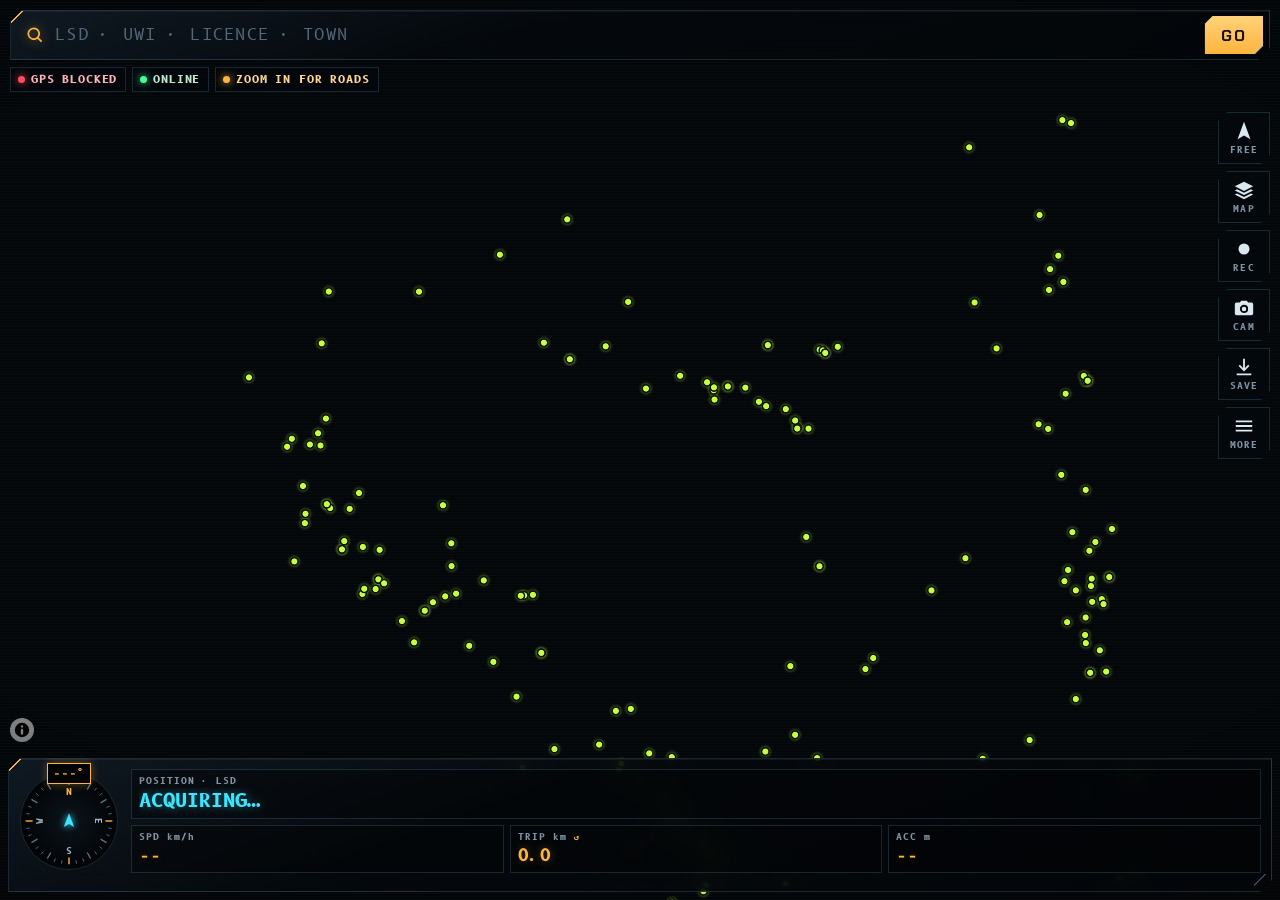
==== commit 0031dfe9: "LEASELINE v2: wells, road-reach, sites, trips, rigs, hospitals, photos Adds the AER well database (s" ====
--- a/index.html
+++ b/index.html
@@ -24,7 +24,7 @@
 <header id="top">
   <form id="searchForm" class="glass cut" autocomplete="off">
     <svg class="ico" viewBox="0 0 24 24"><path d="M10.5 3a7.5 7.5 0 0 1 5.9 12.1l4.2 4.2-1.4 1.4-4.2-4.2A7.5 7.5 0 1 1 10.5 3zm0 2a5.5 5.5 0 1 0 0 11 5.5 5.5 0 0 0 0-11z"/></svg>
-    <input id="q" inputmode="text" spellcheck="false" autocapitalize="characters" placeholder="LSD · UWI · LAT,LON">
+    <input id="q" inputmode="text" spellcheck="false" autocapitalize="characters" placeholder="LSD · UWI · LICENCE · TOWN">
     <button type="submit" class="go">GO</button>
   </form>
   <div id="suggest" class="glass hidden"></div>
@@ -50,6 +50,7 @@
   <button class="rb" id="bFollow" title="Follow"><svg viewBox="0 0 24 24"><path d="M12 2l7 19-7-4-7 4z"/></svg><span>FREE</span></button>
   <button class="rb" id="bLayers" title="Layers"><svg viewBox="0 0 24 24"><path d="M12 3l10 5-10 5L2 8zm-7.6 8.3L12 15l7.6-3.7L22 12.5 12 17.5 2 12.5zm0 4.5L12 19.5l7.6-3.7L22 17 12 22 2 17z"/></svg><span>MAP</span></button>
   <button class="rb" id="bRec" title="Record track"><svg viewBox="0 0 24 24"><circle cx="12" cy="12" r="6"/></svg><span>REC</span></button>
+  <button class="rb" id="bCam" title="Photo"><svg viewBox="0 0 24 24"><path d="M9 4h6l1.6 2H20a2 2 0 0 1 2 2v10a2 2 0 0 1-2 2H4a2 2 0 0 1-2-2V8a2 2 0 0 1 2-2h3.4zm3 4.5a4.5 4.5 0 1 0 0 9 4.5 4.5 0 0 0 0-9zm0 2a2.5 2.5 0 1 1 0 5 2.5 2.5 0 0 1 0-5z"/></svg><span>CAM</span></button>
   <button class="rb" id="bPacks" title="Offline"><svg viewBox="0 0 24 24"><path d="M11 3h2v10l3.5-3.5 1.4 1.4L12 16.8l-5.9-5.9 1.4-1.4L11 13zM4 19h16v2H4z"/></svg><span>SAVE</span></button>
   <button class="rb" id="bMenu" title="Menu"><svg viewBox="0 0 24 24"><path d="M3 6h18v2H3zm0 5h18v2H3zm0 5h18v2H3z"/></svg><span>MORE</span></button>
 </nav>
@@ -75,11 +76,12 @@
       <div class="tgtNums"><span id="tgDist">—</span><span id="tgBrg">—</span></div>
       <button class="x" id="tgClear" aria-label="Clear target">✕</button>
     </div>
+    <div id="tgInfo"></div>
     <div class="tgtBtns">
       <button class="act prime" id="bRoute">ROUTE</button>
       <button class="act" id="bWx">LEASE WX</button>
-      <button class="act" id="bShare">SHARE</button>
-      <button class="act" id="bPin">PIN</button>
+      <button class="act" id="bPin">SITE</button>
+      <button class="act" id="bShare">MORE</button>
     </div>
   </div>
   <div id="navBar" class="hidden">
--- a/css/app.css
+++ b/css/app.css
@@ -194,3 +194,15 @@
 
 .sheetX{position:absolute;right:12px;top:12px;z-index:2;background:rgba(0,0,0,.4)}
 #sheet h2{padding-right:48px}
+
+#tgInfo{display:flex;flex-wrap:wrap;gap:5px;margin-top:7px}
+#tgInfo:empty{display:none}
+.ichip{font:700 10.5px var(--mono);letter-spacing:.05em;padding:5px 8px;border:1px solid var(--line2);background:rgba(0,0,0,.35);color:var(--text);max-width:100%;overflow:hidden;text-overflow:ellipsis;white-space:nowrap;cursor:pointer}
+.ichip.ok{border-color:var(--green);color:#c8ffe0}.ichip.warn{border-color:var(--amber);color:var(--amber2)}.ichip.bad{border-color:var(--red);color:#ffc7cd;background:rgba(255,77,94,.12)}.ichip.dim{color:var(--dim)}
+#rail{gap:7px}
+.rb{width:52px;height:52px}
+textarea.field{font-family:var(--ui);font-size:15px;resize:vertical}
+
+.tgtTop>div:first-child{min-width:0;flex:1}
+#tgLabel{display:-webkit-box;-webkit-line-clamp:2;-webkit-box-orient:vertical;overflow:hidden}
+.tgtNums{flex:none;white-space:nowrap;margin-left:6px}
